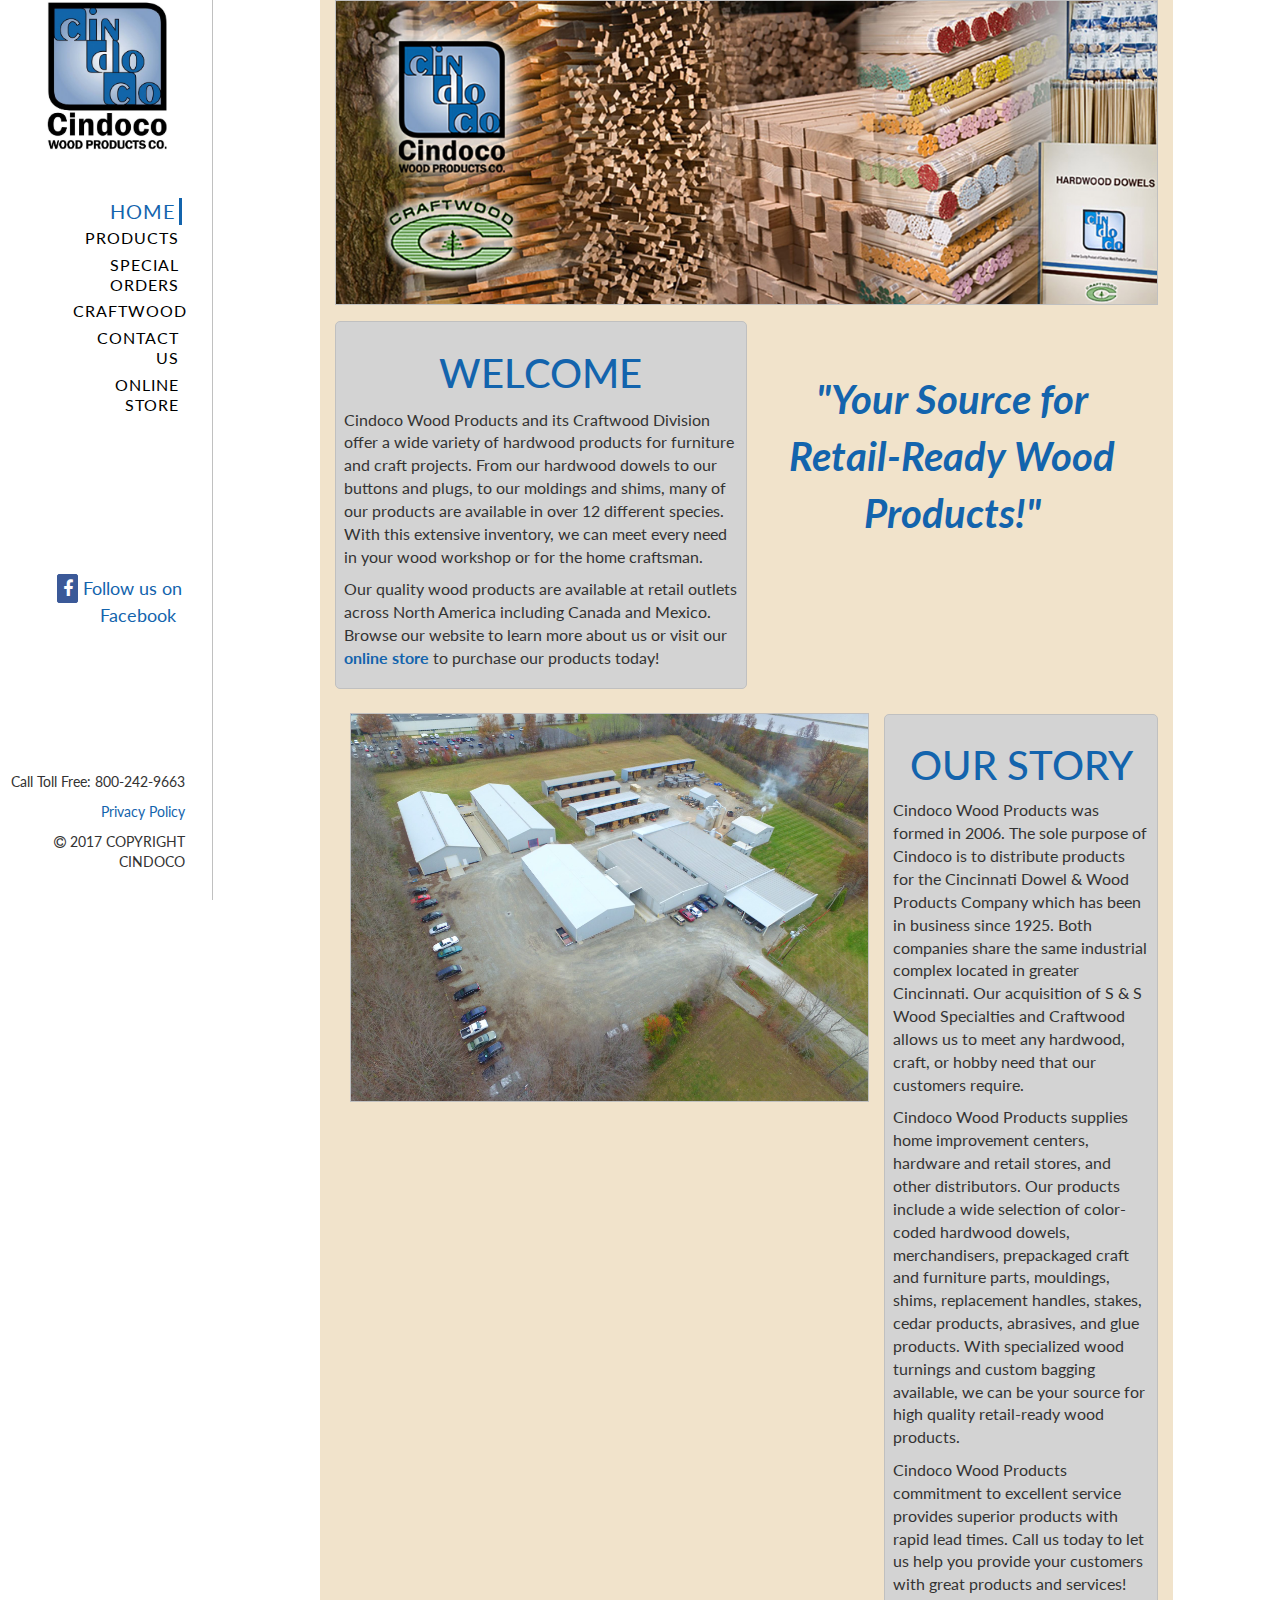
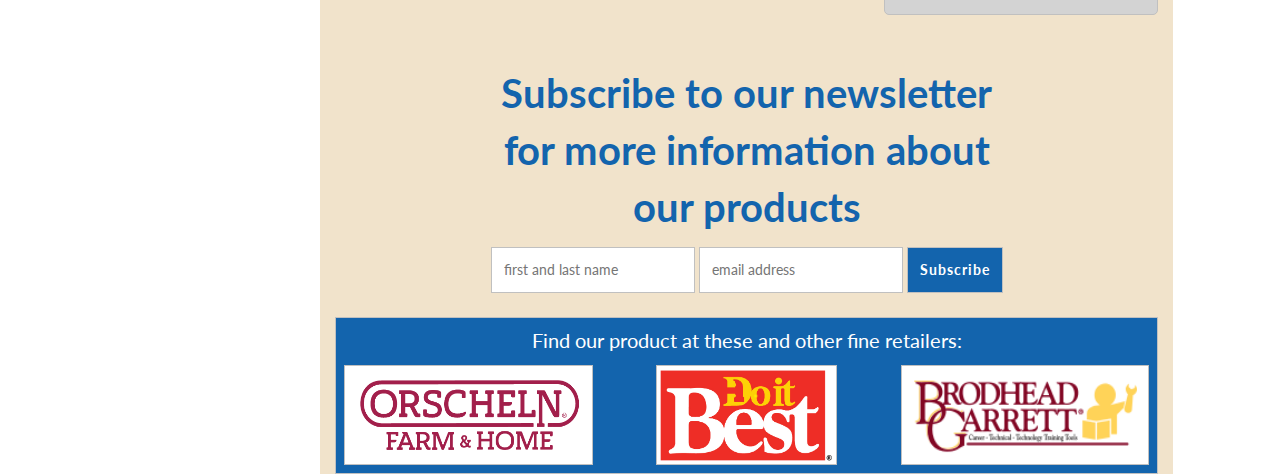
==== index.html @ f41b98ea "responsive design changes" ====
<!DOCTYPE html>
<html lang="en">
<head>
  <title>Cindoco Wood Products Co.</title>
  <meta name="viewport" content="width=device-width, initial-scale=1">
  <meta charset="utf-8">
<link href="https://cdnjs.cloudflare.com/ajax/libs/font-awesome/4.7.0/css/font-awesome.min.css" rel="stylesheet" />
  <link rel="stylesheet" href="https://maxcdn.bootstrapcdn.com/bootstrap/3.3.7/css/bootstrap.min.css" />
  <link rel="stylesheet" type="text/css" href="css/style.css" />
  <link href="https://fonts.googleapis.com/css?family=Lato|Oswald" rel="stylesheet">
  <link rel="icon" type="image/png" href="images/favicon.png">
</head>

<body>
    <!--Side navbar -->
    <div class="container-fluid" id="nav">
        <div class="row">
            <div class="col-md-2 col-sm-12 col-xs-12">
                <div class="col-md-12 col-sm-2 col-xs-12" id="brand">
                       <img src="images/brand.jpg" class="img-responsive" />
                </div>
                <div class="col-md-12 col-sm-6 col-xs-12" id="menu">
                    <ul>
                    <li class="active"><a href="index.html">HOME</a></li>
                    <li><a href="products.html">PRODUCTS</a></li>
                    <li><a href="specialorders.html">SPECIAL ORDERS</a></li>
                    <li><a href="craftwood.html">CRAFTWOOD</a></li>
                    <li><a href="contact.html">CONTACT US</a></li>
                    <li><a href="http://www.store.cincinnatidowel.com" target="_blank">ONLINE STORE</a></li>
                    </ul>
                </div>
                <div class="col-md-12 col-sm-2 col-xs-12" id="socialmedia">
                    <a href="https://www.facebook.com/CindocoWood/" target="_blank" id="facebook"><i class="fa fa-facebook"></i>  Follow us on Facebook</a> 
                </div>
                <div class="wrapper col-md-12 col-sm-2 col-xs-12 text-center" id="footer">
                    <p>Call Toll Free: 800-242-9663</p>
                    <p><a href="#">Privacy Policy</a></p>
                    <p><i class="fa fa-copyright"></i> 2017 COPYRIGHT CINDOCO</p>
                </div>
            </div>
        </div>
    </div>
    
<!--header-->
    <div class="container-fluid" id="header">
        <div class="row">
<!--Row 1-->      
            <div class="col-md-8 col-md-offset-3 col-sm-12" id="content">
                <img src="images/homeherohighres.jpg" class="img-responsive"/>
<!--Row 2-->
                <div class="col-md-6 col-sm-12 greybox">
                    <h2 class="shadowheader">WELCOME</h2>
                    <p> Cindoco Wood Products and its Craftwood Division offer a wide variety 
                    of hardwood products for furniture and craft projects. From our hardwood 
                    dowels to our buttons and plugs, to our moldings and shims, many of our 
                    products are available in over 12 different species. With this extensive 
                    inventory, we can meet every need in your wood workshop or for the home 
                    craftsman.</p>
                    <p>Our quality wood products are available at retail outlets across 
                    North America including Canada and Mexico. Browse our website to learn 
                    more about us or visit our <a href="http://store.cincinnatidowel.com/">online store</a> to purchase our products today!</p>
                </div>
                <div class="col-md-6 col-sm-12 text-center quote">
                        <span><em>"Your Source for Retail-Ready Wood 
                                Products!"</em></span>
                </div>
                <div class="col-md-8 col-sm-12">
                    <img src="images/location.jpg" class="img-responsive imgpad" />
                </div>
<!--Row 3-->
                <div class="col-md-4 col-sm-12 greybox">
                    <h2 class="shadowheader">OUR STORY</h2>
                    <p>Cindoco Wood Products was formed in 2006.  The sole purpose of 
                       Cindoco is to distribute products for the Cincinnati Dowel & Wood 
                       Products Company which has been in business since 1925. Both 
                       companies share the same industrial complex located in greater 
                       Cincinnati.  Our acquisition of S & S Wood Specialties and Craftwood 
                       allows us to meet any hardwood, craft, or hobby need that our 
                       customers require.</p>
                      <p>Cindoco Wood Products supplies home improvement centers, hardware 
                         and retail stores, and other distributors.  Our products include a 
                         wide selection of color-coded hardwood dowels, merchandisers, 
                         prepackaged craft and furniture parts, mouldings, shims, replacement
                         handles, stakes, cedar products, abrasives, and glue products.  
                         With specialized wood turnings and custom bagging available, 
                         we can be your source for high quality retail-ready wood products.</p>
                      <p>Cindoco Wood Products commitment to excellent service provides 
                        superior products with rapid lead times.  Call us today to let 
                        us help you provide your customers with great products and 
                        services!</p>
                </div>
<!--Newsletter-->
                <div class="col-md-8 col-md-offset-2 col-sm-12 text-center">
                    <p class="quote">Subscribe to our newsletter for more information about our products</p>
                    <form action="#">
                        <input type="text" name="name" required placeholder="first and last name">
                        <input type="email" name="email" required placeholder="email address">
                        <input type="submit" value="Subscribe">
                    </form>
                </div>
<!--Footer-->
                <div class="col-md-12 col-sm-12 text-center" id="footernav">
                    <p>Find our product at these and other fine retailers:</p>
                    <div class="row">
                        <div class="col-md-4 col-sm-12">
                            <a href="https://www.orschelnfarmhome.com/">
                            <img src="images/orscheln-logo.png" class="img-responsive" /></a>
                        </div>
                        <div class="col-md-4 col-sm-12">
                            <a href="https://www.doitbest.com/">
                            <img src="images/doitbest-logo.jpg" class="img-responsive" /></a>
                        </div>
                        <div class="col-md-4 col-sm-12">
                            <a href="https://store.schoolspecialty.com/OA_HTML/xxssi_ibeBrandPage.jsp?docName=V700807&minisite=10206">
                            <img src="images/brodhead-logo.jpg" class="img-responsive" /></a>
                        </div>
                    </div>
                </div>
<!--Closing Divs -->                
            </div>
        </div>
    </div>
</body>
</html>
---- css/style.css ----
body {
    background: white;
    font-family: 'Lato', sans-serif;
}

/*Navbar CSS */
#nav .col-md-2 {
    height: 100%;
    position: fixed;
    border-right: 1px solid silver;
    background: white;
}

#nav ul {
    list-style: none;
    text-align: right;
    letter-spacing: 1px;
    font-size: 16px;
}

#nav li {
    padding: 3%;
}
#menu {
    margin-top: 25%;
}
#menu a {
text-decoration: none;
display: block;
line-height: 20px;
color: black;
-webkit-transition: color 0.2s ease-out;
-moz-transition: color 0.2s ease-out;
-o-transition: color 0.2s ease-out;
-ms-transition: color 0.2s ease-out;
transition: color 0.2s ease-out;
}

#menu a:hover {
color: #1364AD;
font-size: 20px;
-webkit-transition: color 0.2s ease-out;
-moz-transition: color 0.2s ease-out;
-o-transition: color 0.2s ease-out;
-ms-transition: color 0.2s ease-out;
transition: color 0.2s ease-out;
}

#menu a:visited {
    text-decoration: none;
}
.active {
    border-right: 3px solid #1364AD;
    
}
.active a {
    color: #1364AD !important;
    font-size: 20px;
}
.wrapper {
    position: absolute;
    bottom: 2%;
    right: 6%;
    text-align: right;
}
.wrapper a {
    color: #1364AD;
}
#socialmedia {
    padding-top: 80%;
    text-align: right;
}

#facebook {
color: #1364AD;
padding: 4%;
font-size: 18px;
}

#facebook i {
    border: 1px solid #3b5998;
    background: #3b5998;
    color: white;
    padding: 3%;
    border-radius: 2px;
}
#socialmedia a:hover, a:visited, a:active {
    text-decoration: none;
}

/*navbar responsive settings*/
@media screen and (max-width: 900px) {
    #nav .col-sm-12 {
        width: 100%;
        height: auto;
        position: relative;
    }
    .active {
        border-right: none;
    }
    #brand {
        padding: 2%;
    }
    #menu {
        margin-top: 0%;
    }
    #nav ul {
        text-align: left;
        float: left;
    }
    #nav li {
        padding: 1%;
        display: inline;
    }
    #nav li a {
        float: left;
        padding: 10px;
    }
    #footer a{
        text-align: right;
    }
    #socialmedia {
        padding-top: 5%;
        text-align: center;
    }
    #content {
        margin-left: 0;
    }
    #footernav a {
        padding: 1%;
    }
    .wrapper {
        position: relative;
        bottom: 0%;
        right: 0%;
        text-align: right;
    }
    #productlist h5 {
        padding-top: 5%;
      }
      .verticalcenter {
        margin-top: 0%;
    }
}

@media screen and (max-width: 400px) {
    #nav ul {
        list-style: none;
        text-align: center;
        letter-spacing: 1px;
        font-size: 16px;
        
    }
    
    #nav li a {
        text-align: center;
        float: none;
        border: 1px solid silver;
        background: #1364AD;
        opacity: .8;
        color: white;
    }
    .active a {
        font-size: 16px;
        color: white !important;
        opacity: 1 !important;
    }
    
    #menu a:hover {
        color: white;
        font-size: 16px;
        opacity: 1;
        -webkit-transition: none;
        -moz-transition: none;
        -o-transition: none;
        -ms-transition: none;
        transition: none;
        }

    #footer {
        text-align: center;
        position: relative;
    }
    #socialmedia {
        text-align: center;
        padding-top: 5%;
        padding-bottom: 5%;
        position: relative;
    }
    #facebook {
        padding: 0%;
    }

    form input {
        margin-top: 1%;
        margin-bottom: 1%;
    }
    #footernav a {
        padding: 1%;
    }
    #productlist h5 {
        padding-top: 0%;
      }
      .verticalcenter {
        margin-top: 0%;
    }
    textarea {
        height: 150px;
        width: 100%;
      }
    #specialorderform {
        text-align: center;
    }

    #merchandisers .shadowheader, #misc .shadowheader {
        font-size: 30px;
    }
}

/*Header */
#header #content {
background: rgba(232, 208, 169, .6);
}

#header h2 {
text-align: center;
}
#header a {
    color: #1364AD;;
    font-weight: bold;
}
.greybox p {
    font-size: 16px;
}
#header img {
    border: 1px solid silver;
}
.greybox {
    background: #D3D3D3;
    border: 1px solid silver;
    margin-top: 2%;
    margin-bottom: 1%;
    border-radius: 5px;
    padding: 1%;
}
.imgpad {
    margin-top: 3%;
    margin-bottom: 3%;
}
.bold {
    font-weight: bold;
}
.quote {
    font-size: 40px;
    color: #1364AD;
    padding-top: 8%;
    font-weight: bold;
}
.shadowheader {
    color: #1364AD;
    font-size: 40px;
    font-family: 'Lato', sans-serif;
    padding-bottom: 1%;
}

#header input {
    padding: 12px;
    border: 1px solid silver;
}
#header button, input[type=submit] {
    padding: 12px;
    border: 1px solid silver;
    background: #1364AD;
    color: white;
    font-weight: bold;
    letter-spacing: 1px;
}
#footernav {
    font-size: 20px;
    margin-top: 3%;
    background: #1364AD;
    border: 1px solid silver;
    color: white;
    padding: 1%;
}
#footernav img {
    background: white;
    height: 100px;
    margin: 0 auto;
}

/* Product page */
/* Tabbed Area */
#tabbedarea {
    background: #D3D3D3;
    border: 1px solid silver;
    padding-top: 2%;
    padding-bottom: 2%;
    margin-top: 2%;
    
  }
  
  #tabbedarea p {
    color: black;
    text-align: center;
    font-size: 20px;
    padding: 2%;
  }
  
  .tab {
    overflow: hidden;
    background-color: #D3D3D3;
  }
  
  .tab button {
    background-color: inherit;
    color: white;
    opacity: .7;
    letter-spacing: 1px;
    
    outline: none;
    cursor: pointer;
    padding: 14px 18px;
    display: block;
    width: 100%;
  }
  
  .tab button:hover {
    color: white;
    opacity: 1;
  }
  
  .tab button.active {
    background-color: #111822;
    color: white;
    opacity: 1;
  }
  
  .tabcontent {
    padding: 1%;
    border: 1px solid silver;
    background-color: white;
  }

  /* IMAGE SIZES ON PRODUCT LIST */

  #merchandisers img {
    margin: 0 auto;
    height: 400px;
    width: auto;
    border: none;
  }

  #dowels img, #spindles img, #misc img {
    margin: 0 auto;
    height: 200px;
    width: auto;
    border: none;
  }

  #packaging img, #joinery img, #buttons img, #toy img, #knobs img {
    margin: 0 auto;
    height: 175px;
    width: auto;
    border: none;
  }
  #glue img:not(#ad) {
    padding-top: 10%;
    height: 250px;
    width: auto;
  }
  #glue img, #mailboxes img {
    border: none;
    margin: 0 auto;
  }
  #thread img, #quilt img {
    margin: 0 auto;
  }
  #ad {
      padding-bottom: 5%;
  }
  #abrasives img, #pegs img, {
    height: 300px;
    width: auto;
    border: none;
    margin: 0 auto;
  }
  #blocks img {
    height: 250px;
    width: auto;
    border: none;
    margin: 0 auto;
  }
  #abrasives .row, #pegs .row, #spindles .row, #thread .row,
  #blocks .row, #quilt .row, #mailboxes .row, #misc .row {
    padding-bottom: 2%;
  }
  /* Product information formatting */
  .productinfo h3 {
      font-weight: bold;
  }
  .productinfo h6 {
    font-size: 20px;
  }
  .productinfo ul li {
      color: #1364AD;
  }
  .productinfo ul li span {
      color: black;
  }
  
  .description {
    text-align: center;
    font-weight: lighter;
    font-size: 16px;
  }
  #productlist h5 {
    text-align: center;
    font-size: 32px;
    padding-top: 35%;
  }
  #mouldingbottom {
      padding-top: 3%;
  }
  .green {
      color: green;
      text-align: center;
  }
  .blue {
      color: #1364AD !important;      
  }
  .verticalcenter {
      margin-top: 10%;
  }
  /* Special Order Forms CSS */
  .specialheader {
    color: #1364AD;
    font-size: 40px;
    font-family: 'Lato', sans-serif;
    padding-bottom: 1%;
    border-bottom: 2px solid #1364AD;
  }
  #specialorderform form p {
    color: #1364AD;
    font-size: 18px;
    padding-top: 6px;
    
  }
  textarea {
    height: 150px;
    width: 75%;
  }
  
/* Craftwood CSS */
  .invisbox {
    margin-top: 2%;
    margin-bottom: 1%;
    border-radius: 5px;
    padding: 1%;
  }
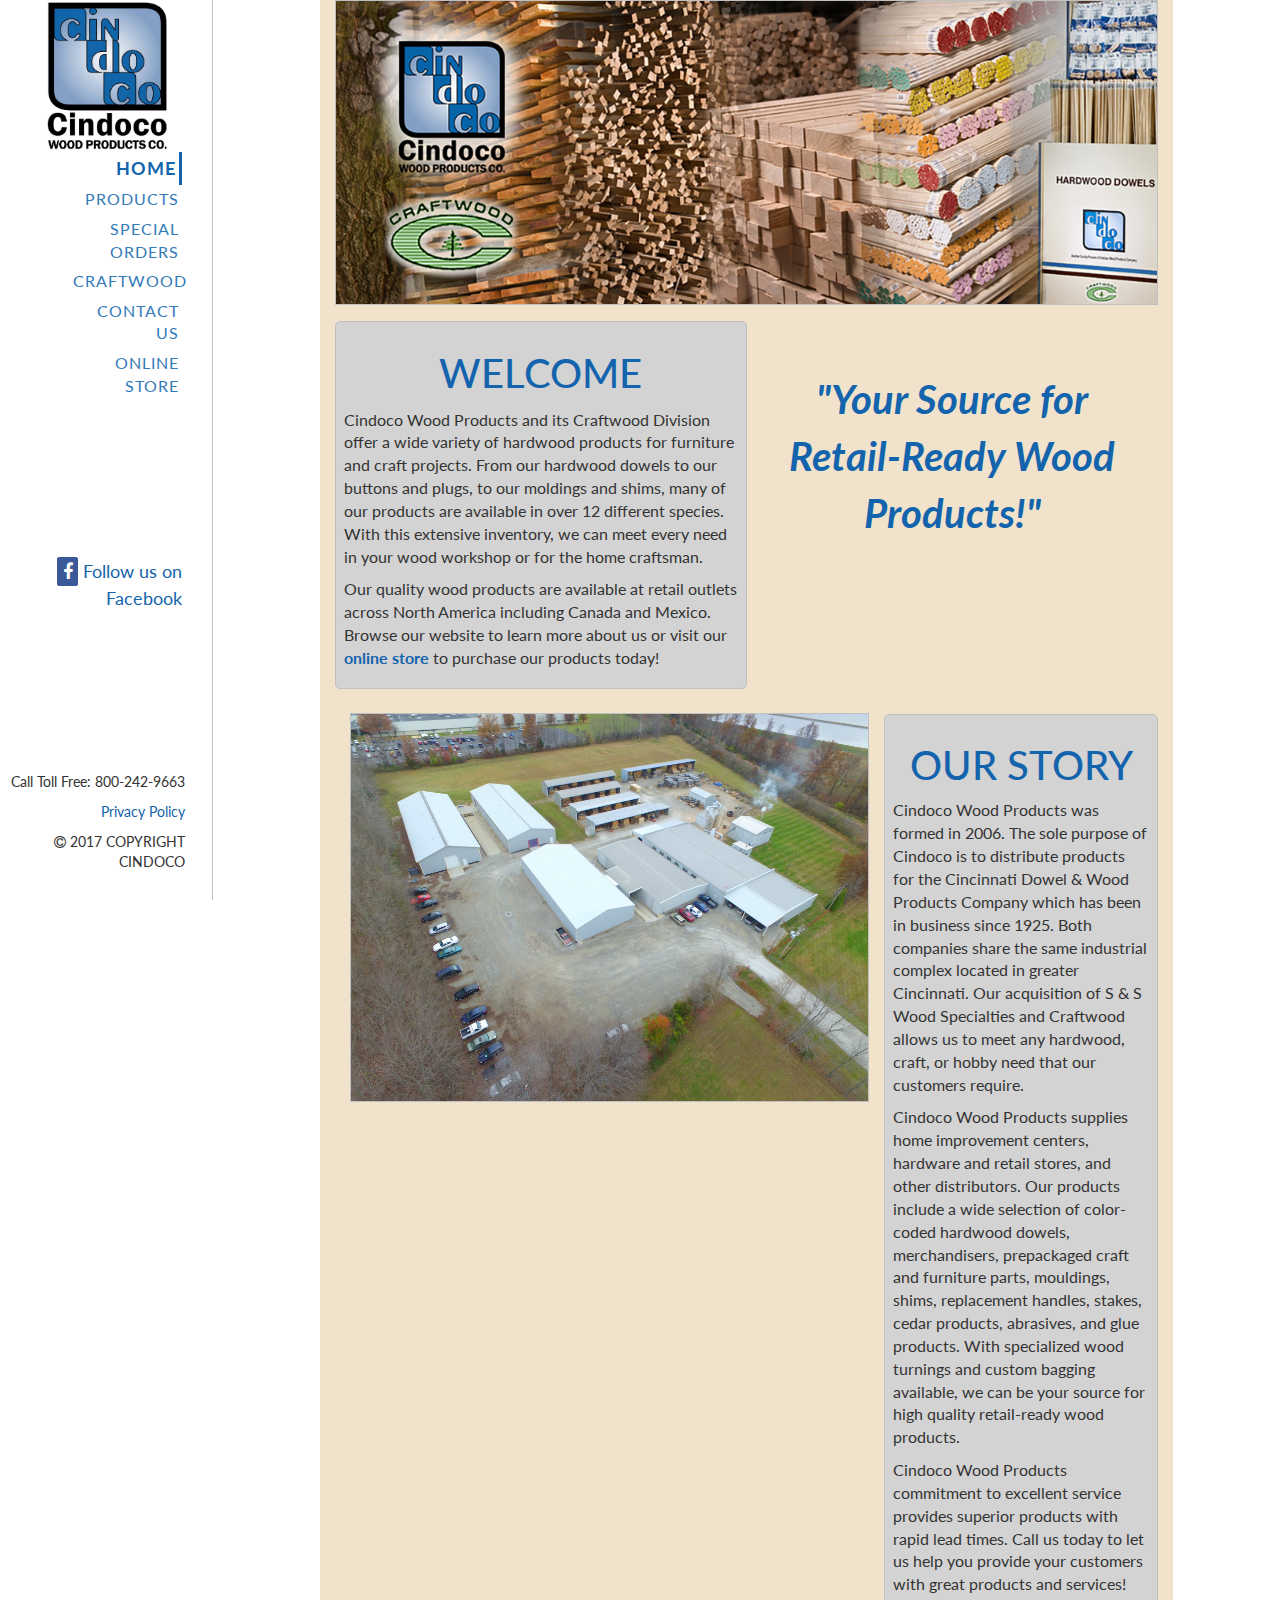
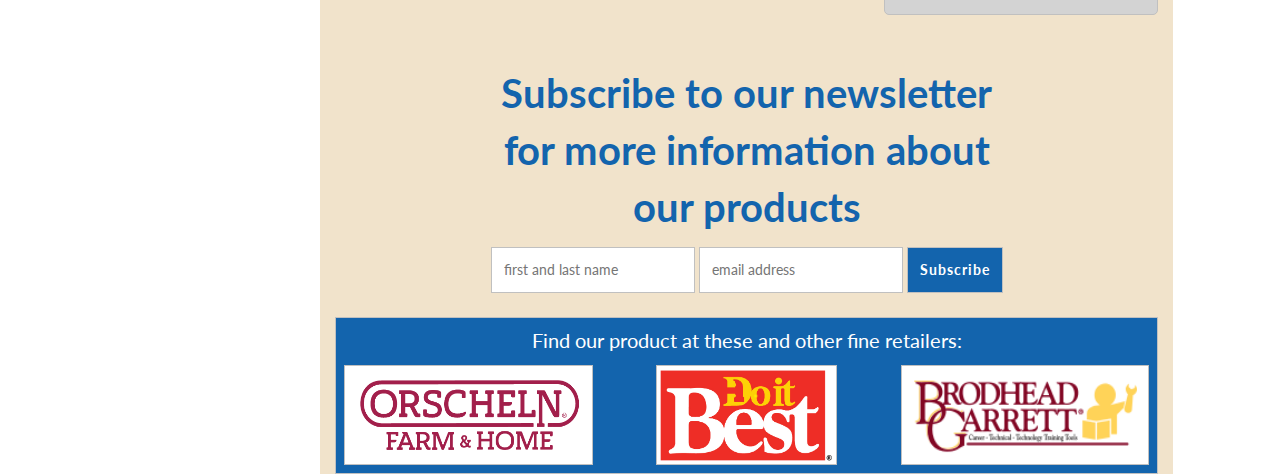
==== commit 40e5a4d2: "Final Responsive Design Changes" ====
--- a/index.html
+++ b/index.html
@@ -102,15 +102,15 @@
                 <div class="col-md-12 col-sm-12 text-center" id="footernav">
                     <p>Find our product at these and other fine retailers:</p>
                     <div class="row">
-                        <div class="col-md-4 col-sm-12">
+                        <div class="col-md-4 col-sm-4">
                             <a href="https://www.orschelnfarmhome.com/">
                             <img src="images/orscheln-logo.png" class="img-responsive" /></a>
                         </div>
-                        <div class="col-md-4 col-sm-12">
+                        <div class="col-md-4 col-sm-4">
                             <a href="https://www.doitbest.com/">
                             <img src="images/doitbest-logo.jpg" class="img-responsive" /></a>
                         </div>
-                        <div class="col-md-4 col-sm-12">
+                        <div class="col-md-4 col-sm-4">
                             <a href="https://store.schoolspecialty.com/OA_HTML/xxssi_ibeBrandPage.jsp?docName=V700807&minisite=10206">
                             <img src="images/brodhead-logo.jpg" class="img-responsive" /></a>
                         </div>
--- a/css/style.css
+++ b/css/style.css
@@ -21,10 +21,13 @@
 #nav li {
     padding: 3%;
 }
-#menu {
+#menu1 {
     margin-top: 25%;
 }
-#menu a {
+#menu2 {
+    margin-top: -3%;
+}
+#menu1 a, #menu2 a {
 text-decoration: none;
 display: block;
 line-height: 20px;
@@ -36,9 +39,9 @@
 transition: color 0.2s ease-out;
 }
 
-#menu a:hover {
+#menu1 a:hover, #menu2 a:hover {
 color: #1364AD;
-font-size: 20px;
+font-size: 18px;
 -webkit-transition: color 0.2s ease-out;
 -moz-transition: color 0.2s ease-out;
 -o-transition: color 0.2s ease-out;
@@ -46,7 +49,7 @@
 transition: color 0.2s ease-out;
 }
 
-#menu a:visited {
+#menu1 a:visited, #menu2 a:visited {
     text-decoration: none;
 }
 .active {
@@ -55,7 +58,8 @@
 }
 .active a {
     color: #1364AD !important;
-    font-size: 20px;
+    font-size: 18px;
+    font-weight: bold;
 }
 .wrapper {
     position: absolute;
@@ -73,7 +77,6 @@
 
 #facebook {
 color: #1364AD;
-padding: 4%;
 font-size: 18px;
 }
 
@@ -88,7 +91,9 @@
     text-decoration: none;
 }
 
+
 /*navbar responsive settings*/
+
 @media screen and (max-width: 900px) {
     #nav .col-sm-12 {
         width: 100%;
@@ -98,30 +103,50 @@
     .active {
         border-right: none;
     }
+    .active a {
+        font-size: 16px;
+        font-weight: bold;
+    }
+    #menu1 a:hover, #menu2 a:hover {
+        color: #1364AD;
+        font-size: 16px;
+        opacity: 1;
+        -webkit-transition: none;
+        -moz-transition: none;
+        -o-transition: none;
+        -ms-transition: none;
+        transition: none;
+        }
     #brand {
         padding: 2%;
     }
-    #menu {
+    #menu1 {
         margin-top: 0%;
     }
+    #menu2 {
+        margin-top: 0%;
+    }
+    #menu1 a, #menu2 a {
+        line-height: normal;
+    }
     #nav ul {
-        text-align: left;
-        float: left;
+        text-align: center;
     }
     #nav li {
         padding: 1%;
         display: inline;
     }
-    #nav li a {
-        float: left;
-        padding: 10px;
-    }
     #footer a{
         text-align: right;
     }
     #socialmedia {
-        padding-top: 5%;
-        text-align: center;
+        padding-top: 0%;
+        padding-bottom: 1%;
+        text-align: center;
+    }
+    #facebook {
+        color: #1364AD;
+        font-size: 18px;
     }
     #content {
         margin-left: 0;
@@ -129,12 +154,17 @@
     #footernav a {
         padding: 1%;
     }
+    
     .wrapper {
         position: relative;
         bottom: 0%;
         right: 0%;
         text-align: right;
     }
+    #productlist {
+        margin-top: 5%;
+    }
+
     #productlist h5 {
         padding-top: 5%;
       }
@@ -149,7 +179,8 @@
         text-align: center;
         letter-spacing: 1px;
         font-size: 16px;
-        
+        padding-left: 0%;
+        width: 100%;
     }
     
     #nav li a {
@@ -165,8 +196,10 @@
         color: white !important;
         opacity: 1 !important;
     }
-    
-    #menu a:hover {
+    #menu1 a, #menu2 a {
+        padding: 4%;
+    }
+    #menu1 a:hover, #menu2 a:hover {
         color: white;
         font-size: 16px;
         opacity: 1;
@@ -183,8 +216,7 @@
     }
     #socialmedia {
         text-align: center;
-        padding-top: 5%;
-        padding-bottom: 5%;
+        padding: 0% 0% 3% 0%;
         position: relative;
     }
     #facebook {
@@ -197,6 +229,13 @@
     }
     #footernav a {
         padding: 1%;
+    }
+    #footernav img {
+        height: auto;
+        width: 80%;
+    }
+    #productlist {
+        margin-top: 5%;
     }
     #productlist h5 {
         padding-top: 0%;
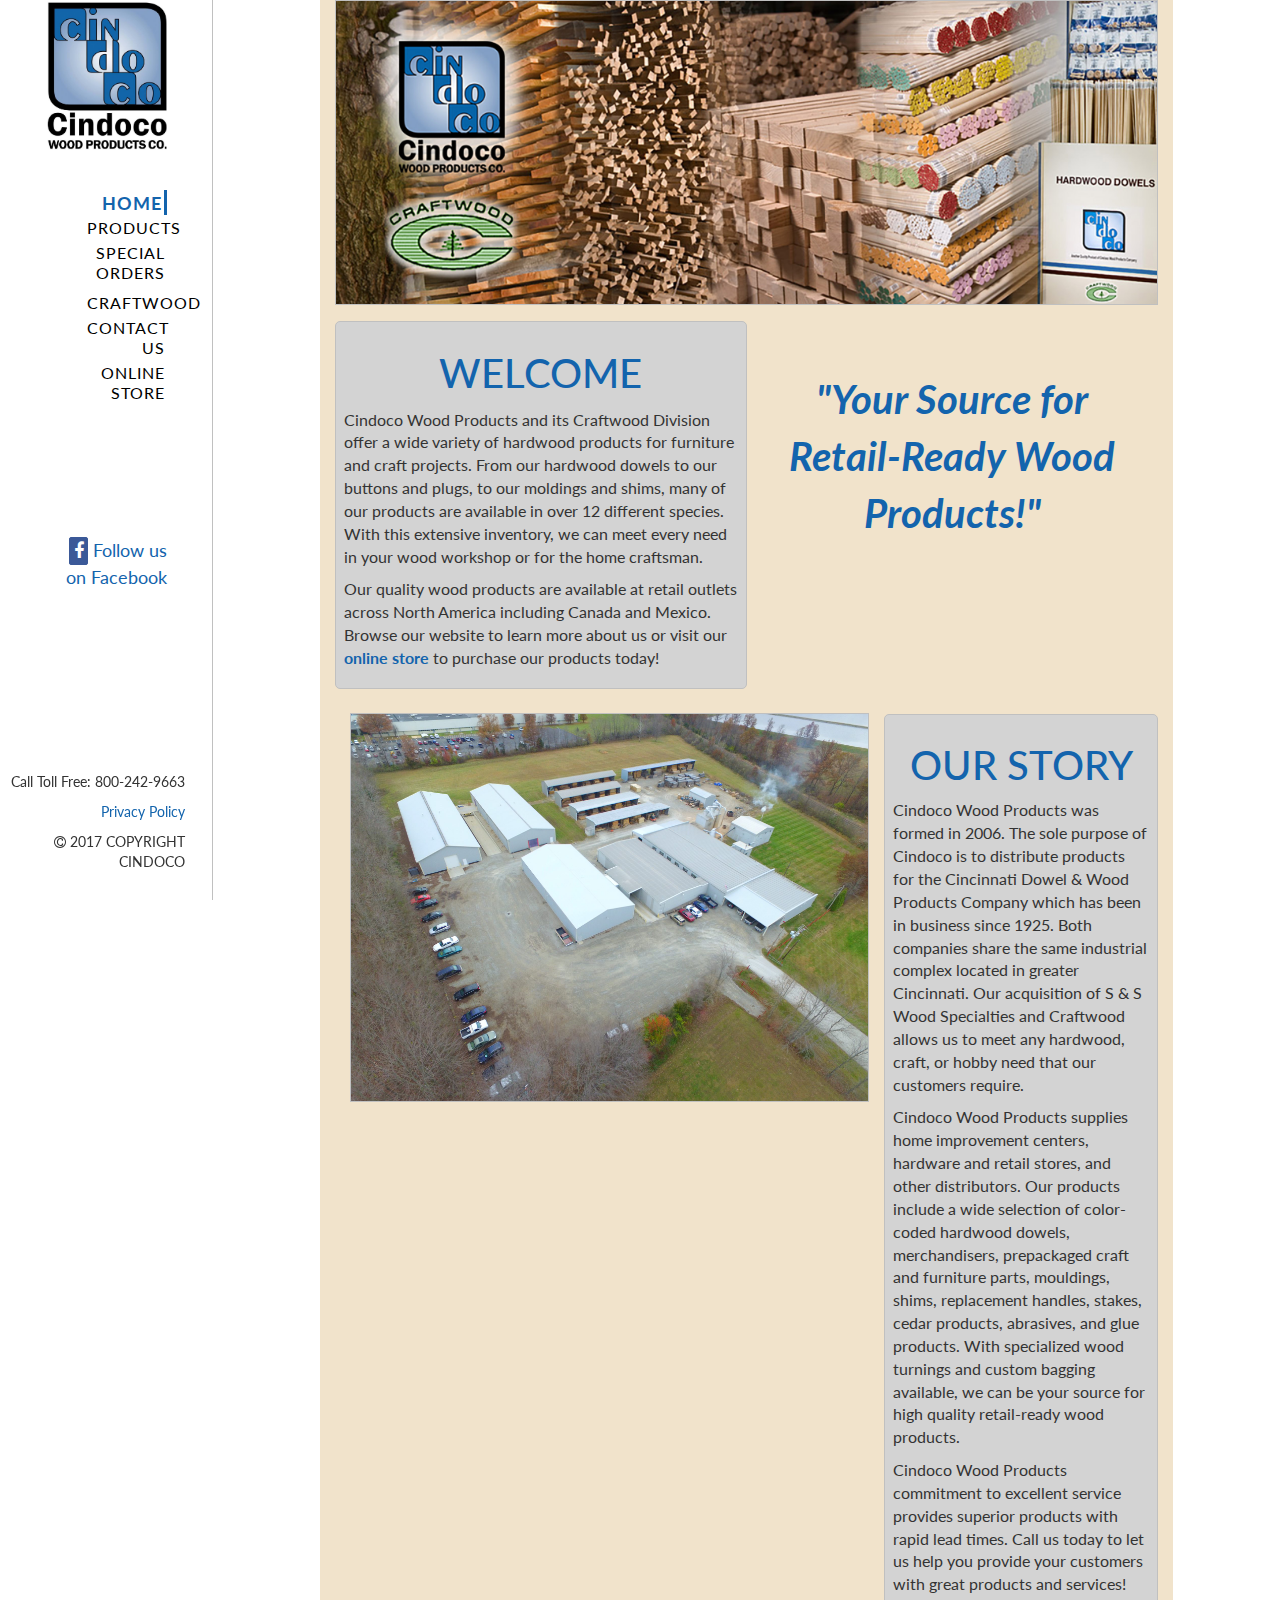
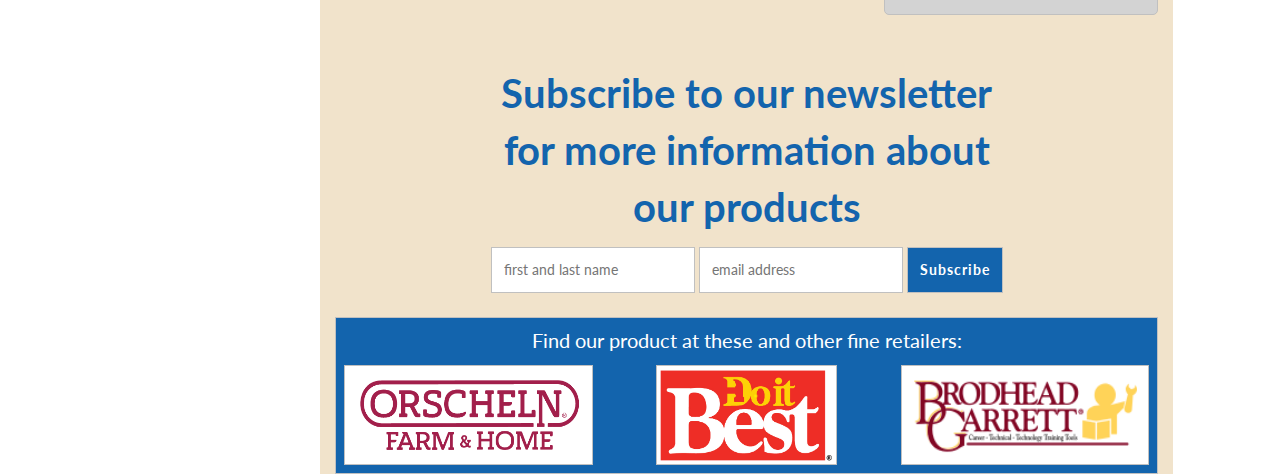
==== commit f33883fb: "Fixed the broken menu mistake" ====
--- a/index.html
+++ b/index.html
@@ -19,19 +19,28 @@
                 <div class="col-md-12 col-sm-2 col-xs-12" id="brand">
                        <img src="images/brand.jpg" class="img-responsive" />
                 </div>
-                <div class="col-md-12 col-sm-6 col-xs-12" id="menu">
-                    <ul>
+    <!--Menu Container-->
+                <div class="col-md-12 col-sm-8 col-xs-12">
+                <div class="col-md-12 col-sm-6 col-xs-12" id="menu1">
+                  <ul>
                     <li class="active"><a href="index.html">HOME</a></li>
                     <li><a href="products.html">PRODUCTS</a></li>
                     <li><a href="specialorders.html">SPECIAL ORDERS</a></li>
+                  </ul>
+                </div>
+                <div class="col-md-12 col-sm-6 col-xs-12" id="menu2">
+                  <ul>
                     <li><a href="craftwood.html">CRAFTWOOD</a></li>
                     <li><a href="contact.html">CONTACT US</a></li>
                     <li><a href="http://www.store.cincinnatidowel.com" target="_blank">ONLINE STORE</a></li>
-                    </ul>
+                  </ul>
                 </div>
-                <div class="col-md-12 col-sm-2 col-xs-12" id="socialmedia">
-                    <a href="https://www.facebook.com/CindocoWood/" target="_blank" id="facebook"><i class="fa fa-facebook"></i>  Follow us on Facebook</a> 
+                <div class="col-md-12 col-sm-12 col-xs-12" id="socialmedia">
+                    <a href="https://www.facebook.com/CindocoWood/" target="_blank" id="facebook"><i class="fa fa-facebook"></i>  Follow us on Facebook</a>
                 </div>
+                </div>
+    <!--End of Menu-->
+                
                 <div class="wrapper col-md-12 col-sm-2 col-xs-12 text-center" id="footer">
                     <p>Call Toll Free: 800-242-9663</p>
                     <p><a href="#">Privacy Policy</a></p>
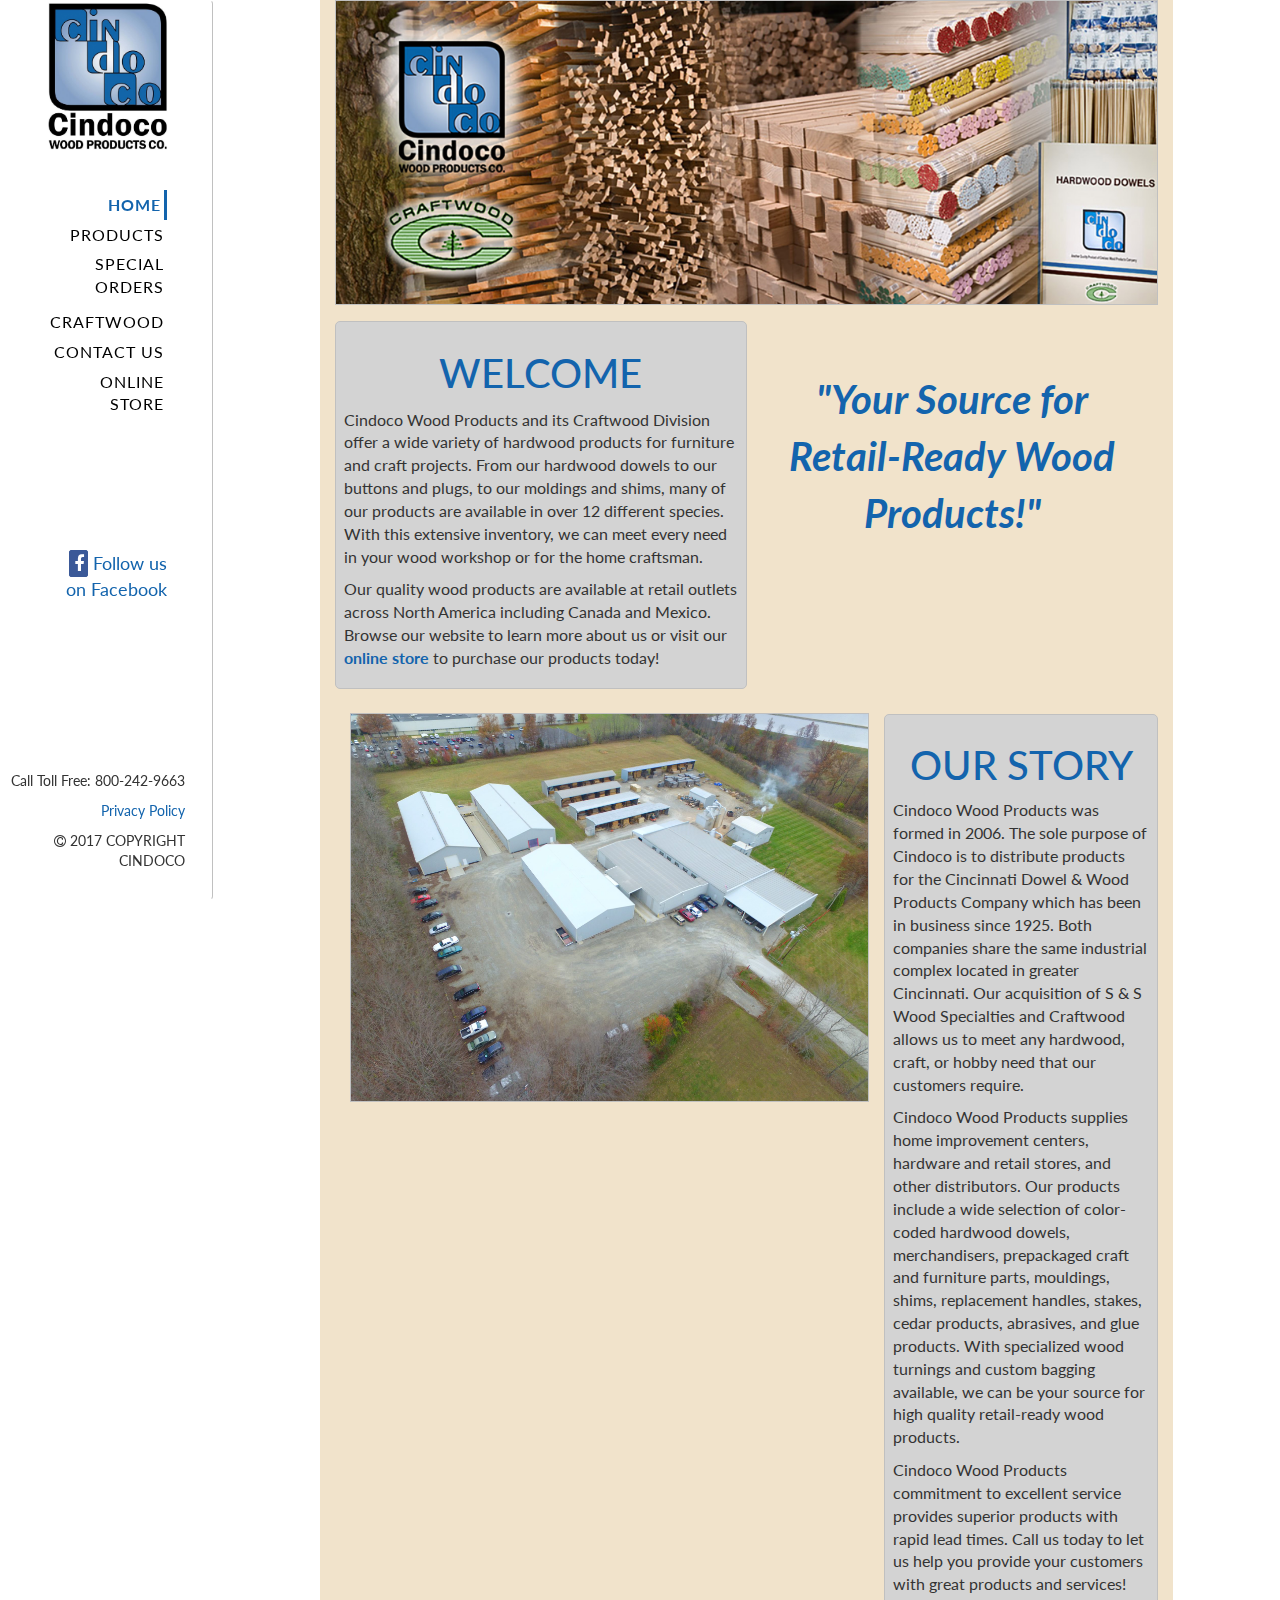
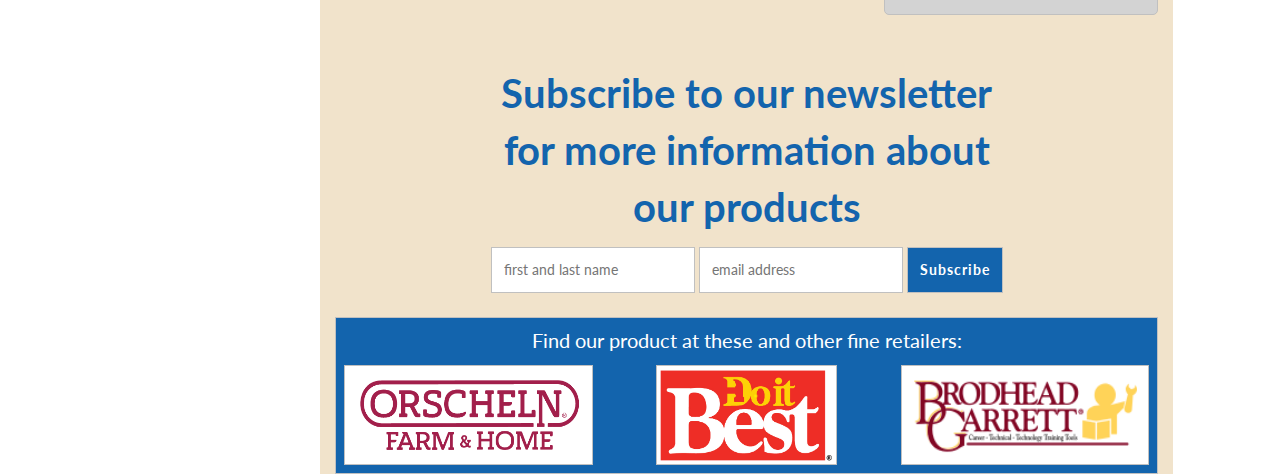
==== commit 3a4f29d7: "Final Responsive Design Changes" ====
--- a/index.html
+++ b/index.html
@@ -15,33 +15,33 @@
     <!--Side navbar -->
     <div class="container-fluid" id="nav">
         <div class="row">
-            <div class="col-md-2 col-sm-12 col-xs-12">
-                <div class="col-md-12 col-sm-2 col-xs-12" id="brand">
+            <div class="col-lg-2 col-sm-12 navbar col-xs-12">
+                <div class="col-lg-12 col-sm-2 col-xs-12" id="brand">
                        <img src="images/brand.jpg" class="img-responsive" />
                 </div>
     <!--Menu Container-->
-                <div class="col-md-12 col-sm-8 col-xs-12">
-                <div class="col-md-12 col-sm-6 col-xs-12" id="menu1">
+                <div class="col-lg-12 col-sm-8 col-xs-12">
+                <div class="col-lg-12 col-sm-6 col-xs-12" id="menu1">
                   <ul>
                     <li class="active"><a href="index.html">HOME</a></li>
                     <li><a href="products.html">PRODUCTS</a></li>
                     <li><a href="specialorders.html">SPECIAL ORDERS</a></li>
                   </ul>
                 </div>
-                <div class="col-md-12 col-sm-6 col-xs-12" id="menu2">
+                <div class="col-lg-12 col-sm-6 col-xs-12" id="menu2">
                   <ul>
                     <li><a href="craftwood.html">CRAFTWOOD</a></li>
                     <li><a href="contact.html">CONTACT US</a></li>
                     <li><a href="http://www.store.cincinnatidowel.com" target="_blank">ONLINE STORE</a></li>
                   </ul>
                 </div>
-                <div class="col-md-12 col-sm-12 col-xs-12" id="socialmedia">
+                <div class="col-lg-12 col-sm-12 col-xs-12" id="socialmedia">
                     <a href="https://www.facebook.com/CindocoWood/" target="_blank" id="facebook"><i class="fa fa-facebook"></i>  Follow us on Facebook</a>
                 </div>
                 </div>
     <!--End of Menu-->
                 
-                <div class="wrapper col-md-12 col-sm-2 col-xs-12 text-center" id="footer">
+                <div class="wrapper col-lg-12 col-sm-2 col-xs-12 text-center" id="footer">
                     <p>Call Toll Free: 800-242-9663</p>
                     <p><a href="#">Privacy Policy</a></p>
                     <p><i class="fa fa-copyright"></i> 2017 COPYRIGHT CINDOCO</p>
@@ -54,12 +54,12 @@
     <div class="container-fluid" id="header">
         <div class="row">
 <!--Row 1-->      
-            <div class="col-md-8 col-md-offset-3 col-sm-12" id="content">
+            <div class="col-lg-8 col-lg-offset-3 col-xs-12" id="content">
                 <img src="images/homeherohighres.jpg" class="img-responsive"/>
 <!--Row 2-->
-                <div class="col-md-6 col-sm-12 greybox">
+                <div class="col-lg-6 col-sm-12 greybox">
                     <h2 class="shadowheader">WELCOME</h2>
-                    <p> Cindoco Wood Products and its Craftwood Division offer a wide variety 
+                    <p>Cindoco Wood Products and its Craftwood Division offer a wide variety 
                     of hardwood products for furniture and craft projects. From our hardwood 
                     dowels to our buttons and plugs, to our moldings and shims, many of our 
                     products are available in over 12 different species. With this extensive 
@@ -69,15 +69,15 @@
                     North America including Canada and Mexico. Browse our website to learn 
                     more about us or visit our <a href="http://store.cincinnatidowel.com/">online store</a> to purchase our products today!</p>
                 </div>
-                <div class="col-md-6 col-sm-12 text-center quote">
+                <div class="col-lg-6 col-sm-12 text-center quote">
                         <span><em>"Your Source for Retail-Ready Wood 
                                 Products!"</em></span>
                 </div>
-                <div class="col-md-8 col-sm-12">
+                <div class="col-lg-8 col-sm-12">
                     <img src="images/location.jpg" class="img-responsive imgpad" />
                 </div>
 <!--Row 3-->
-                <div class="col-md-4 col-sm-12 greybox">
+                <div class="col-lg-4 col-sm-12 greybox">
                     <h2 class="shadowheader">OUR STORY</h2>
                     <p>Cindoco Wood Products was formed in 2006.  The sole purpose of 
                        Cindoco is to distribute products for the Cincinnati Dowel & Wood 
@@ -99,7 +99,7 @@
                         services!</p>
                 </div>
 <!--Newsletter-->
-                <div class="col-md-8 col-md-offset-2 col-sm-12 text-center">
+                <div class="col-lg-8 col-lg-offset-2 col-sm-12 text-center">
                     <p class="quote">Subscribe to our newsletter for more information about our products</p>
                     <form action="#">
                         <input type="text" name="name" required placeholder="first and last name">
@@ -108,18 +108,18 @@
                     </form>
                 </div>
 <!--Footer-->
-                <div class="col-md-12 col-sm-12 text-center" id="footernav">
+                <div class="col-lg-12 col-sm-12 text-center" id="footernav">
                     <p>Find our product at these and other fine retailers:</p>
                     <div class="row">
-                        <div class="col-md-4 col-sm-4">
+                        <div class="col-xs-12 col-sm-4">
                             <a href="https://www.orschelnfarmhome.com/">
                             <img src="images/orscheln-logo.png" class="img-responsive" /></a>
                         </div>
-                        <div class="col-md-4 col-sm-4">
+                        <div class="col-xs-12 col-sm-4">
                             <a href="https://www.doitbest.com/">
                             <img src="images/doitbest-logo.jpg" class="img-responsive" /></a>
                         </div>
-                        <div class="col-md-4 col-sm-4">
+                        <div class="col-xs-12 col-sm-4">
                             <a href="https://store.schoolspecialty.com/OA_HTML/xxssi_ibeBrandPage.jsp?docName=V700807&minisite=10206">
                             <img src="images/brodhead-logo.jpg" class="img-responsive" /></a>
                         </div>
--- a/css/style.css
+++ b/css/style.css
@@ -4,7 +4,7 @@
 }
 
 /*Navbar CSS */
-#nav .col-md-2 {
+#nav .col-lg-2 {
     height: 100%;
     position: fixed;
     border-right: 1px solid silver;
@@ -15,7 +15,8 @@
     list-style: none;
     text-align: right;
     letter-spacing: 1px;
-    font-size: 16px;
+    font-size: 1.75vmin;
+    padding-left: 0;
 }
 
 #nav li {
@@ -30,7 +31,6 @@
 #menu1 a, #menu2 a {
 text-decoration: none;
 display: block;
-line-height: 20px;
 color: black;
 -webkit-transition: color 0.2s ease-out;
 -moz-transition: color 0.2s ease-out;
@@ -41,7 +41,6 @@
 
 #menu1 a:hover, #menu2 a:hover {
 color: #1364AD;
-font-size: 18px;
 -webkit-transition: color 0.2s ease-out;
 -moz-transition: color 0.2s ease-out;
 -o-transition: color 0.2s ease-out;
@@ -58,7 +57,6 @@
 }
 .active a {
     color: #1364AD !important;
-    font-size: 18px;
     font-weight: bold;
 }
 .wrapper {
@@ -92,14 +90,91 @@
 }
 
 
-/*navbar responsive settings*/
-
-@media screen and (max-width: 900px) {
-    #nav .col-sm-12 {
+/*responsive settings*/
+@media screen and (max-width: 1199px) {
+    #nav .navbar {
         width: 100%;
         height: auto;
         position: relative;
     }
+}
+@media screen and (max-width: 991px) and (min-width: 768px) {
+    
+}
+@media screen and (max-width: 767px) {
+    .tabcontent {
+        margin-top: 5%;
+    }
+    #blocks img {
+        padding-top: 2%;
+    }
+    .mouldingpad {
+        margin-top: 1%;
+    }
+}
+@media screen and (max-width: 767px) and (min-width: 576px) {
+    #nav ul {
+        list-style: none;
+        text-align: center;
+        letter-spacing: 1px;
+        font-size: 16px;
+        padding-left: 0%;
+        width: 100%;
+    }
+    
+    #nav li a {
+        text-align: center;
+        float: none;
+        border: 1px solid silver;
+        background: #1364AD;
+        opacity: .8;
+        color: white;
+    }
+    .active a {
+        font-size: 16px;
+        color: white !important;
+        opacity: 1 !important;
+    }
+    #menu1 a, #menu2 a {
+        padding: 3%;
+    }
+    #menu2 {
+        margin-top: -6% !important;
+    }
+    #menu1 a:hover, #menu2 a:hover {
+        color: white !important;
+        opacity: 1;
+        -webkit-transition: none;
+        -moz-transition: none;
+        -o-transition: none;
+        -ms-transition: none;
+        transition: none;
+        }
+    #socialmedia a {
+        position: absolute;
+        left: 0%;
+        margin-top: 3%;
+        text-align: left;
+    }
+    #facebook i {
+        padding: 4% !important;
+    }
+    .quote {
+        padding-top: 1% !important;
+        padding-bottom: 5%;
+    }
+}
+
+@media screen and (max-width: 1199px) and (min-width: 576px) {
+    #facebook i {
+        padding: 2%;
+    }
+    .wrapper {
+        margin-top: 2.5%;
+    }
+    .tabcontent {
+        margin-top: 5%;
+    }
     .active {
         border-right: none;
     }
@@ -109,7 +184,6 @@
     }
     #menu1 a:hover, #menu2 a:hover {
         color: #1364AD;
-        font-size: 16px;
         opacity: 1;
         -webkit-transition: none;
         -moz-transition: none;
@@ -173,7 +247,10 @@
     }
 }
 
-@media screen and (max-width: 400px) {
+@media screen and (max-width: 575px) {
+    .active {
+        border-right: none;
+    }
     #nav ul {
         list-style: none;
         text-align: center;
@@ -197,7 +274,13 @@
         opacity: 1 !important;
     }
     #menu1 a, #menu2 a {
-        padding: 4%;
+        padding: 3%;
+    }
+    #menu1 {
+        margin-top: 0%;
+    }
+    #menu2 {
+        margin-top: 0%;
     }
     #menu1 a:hover, #menu2 a:hover {
         color: white;
@@ -212,6 +295,8 @@
 
     #footer {
         text-align: center;
+        bottom: 0%;
+        right: 0%;
         position: relative;
     }
     #socialmedia {
@@ -222,17 +307,17 @@
     #facebook {
         padding: 0%;
     }
-
+    
     form input {
         margin-top: 1%;
         margin-bottom: 1%;
     }
     #footernav a {
-        padding: 1%;
+        padding: .5%;
     }
     #footernav img {
         height: auto;
-        width: 80%;
+        width: 50%;
     }
     #productlist {
         margin-top: 5%;
@@ -254,6 +339,11 @@
     #merchandisers .shadowheader, #misc .shadowheader {
         font-size: 30px;
     }
+    .quote {
+        padding-top: 3% !important;
+        padding-bottom: 5%;
+        font-size: 30px !important;
+    }
 }
 
 /*Header */
@@ -403,6 +493,9 @@
     width: auto;
     border: none;
   }
+  #mouldings img {
+    margin: 0 auto;
+}
   #glue img:not(#ad) {
     padding-top: 10%;
     height: 250px;
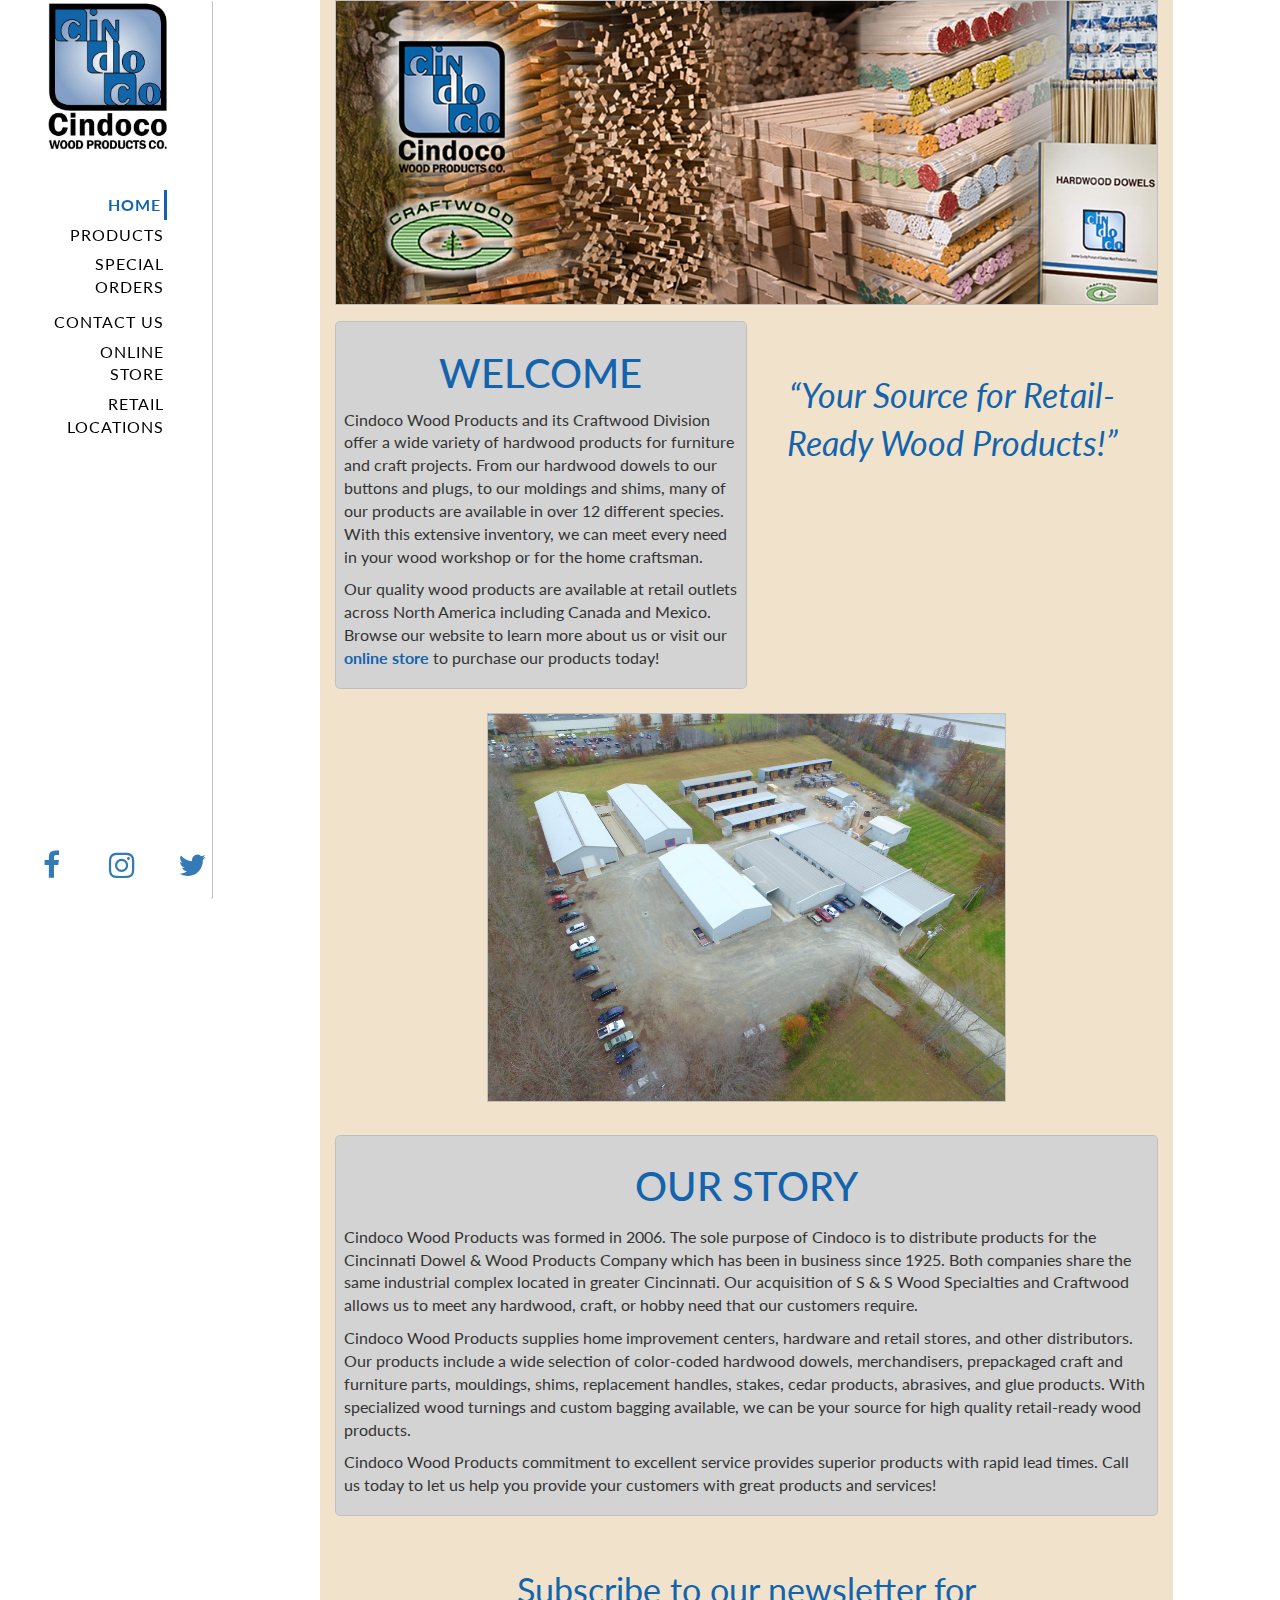
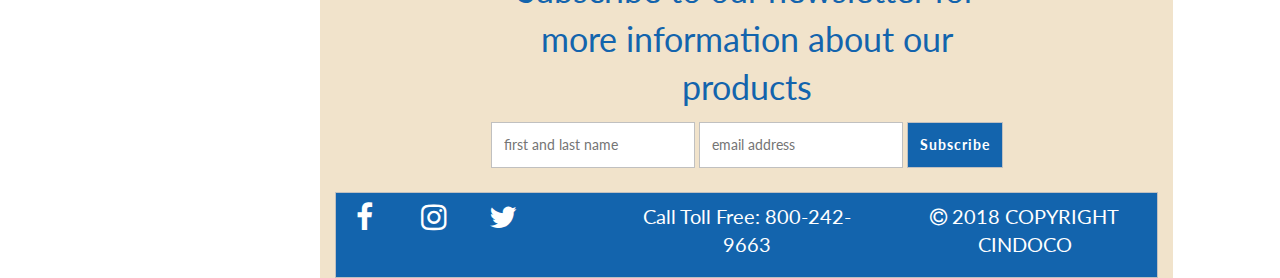
==== commit 45fce80a: "List Changes" ====
--- a/index.html
+++ b/index.html
@@ -20,7 +20,7 @@
                        <img src="images/brand.jpg" class="img-responsive" />
                 </div>
     <!--Menu Container-->
-                <div class="col-lg-12 col-sm-8 col-xs-12">
+            <div class="col-lg-12 col-sm-8 col-xs-12">
                 <div class="col-lg-12 col-sm-6 col-xs-12" id="menu1">
                   <ul>
                     <li class="active"><a href="index.html">HOME</a></li>
@@ -30,21 +30,26 @@
                 </div>
                 <div class="col-lg-12 col-sm-6 col-xs-12" id="menu2">
                   <ul>
-                    <li><a href="craftwood.html">CRAFTWOOD</a></li>
                     <li><a href="contact.html">CONTACT US</a></li>
                     <li><a href="http://www.store.cincinnatidowel.com" target="_blank">ONLINE STORE</a></li>
+                    <li><a href="retaillocations.html">RETAIL LOCATIONS</a></li>
                   </ul>
                 </div>
-                <div class="col-lg-12 col-sm-12 col-xs-12" id="socialmedia">
-                    <a href="https://www.facebook.com/CindocoWood/" target="_blank" id="facebook"><i class="fa fa-facebook"></i>  Follow us on Facebook</a>
-                </div>
-                </div>
+              </div>
     <!--End of Menu-->
                 
                 <div class="wrapper col-lg-12 col-sm-2 col-xs-12 text-center" id="footer">
-                    <p>Call Toll Free: 800-242-9663</p>
-                    <p><a href="#">Privacy Policy</a></p>
-                    <p><i class="fa fa-copyright"></i> 2017 COPYRIGHT CINDOCO</p>
+                    <div class="row">
+                        <div class="col-xs-4 socialmedia">
+                            <a href="https://www.facebook.com/CindocoWood/" target="_blank"><i class="fa fa-facebook"></i></a>
+                        </div>
+                        <div class="col-xs-4 socialmedia">
+                            <a href="https://www.instagram.com/cindocowood/?hl=en" target="_blank"><i class="fa fa-instagram"></i></a>
+                        </div>
+                        <div class="col-xs-4 socialmedia">
+                            <a href="https://twitter.com/cindoco" target="_blank"><i class="fa fa-twitter"></i></a>
+                        </div>
+                    </div>
                 </div>
             </div>
         </div>
@@ -70,14 +75,17 @@
                     more about us or visit our <a href="http://store.cincinnatidowel.com/">online store</a> to purchase our products today!</p>
                 </div>
                 <div class="col-lg-6 col-sm-12 text-center quote">
-                        <span><em>"Your Source for Retail-Ready Wood 
-                                Products!"</em></span>
+                        <span><em>“Your Source for Retail-Ready Wood 
+                                Products!”</em></span>
                 </div>
-                <div class="col-lg-8 col-sm-12">
+                <div class="col-lg-8 col-lg-offset-0 col-sm-10 col-sm-offset-1 location">
                     <img src="images/location.jpg" class="img-responsive imgpad" />
                 </div>
+                <div class="col-lg-8 col-lg-offset-2 col-sm-10 col-sm-offset-1 locationalt">
+                        <img src="images/location.jpg" class="img-responsive imgpad" />
+                </div>
 <!--Row 3-->
-                <div class="col-lg-4 col-sm-12 greybox">
+                <div class="col-lg-4 col-sm-12 greybox ourstory">
                     <h2 class="shadowheader">OUR STORY</h2>
                     <p>Cindoco Wood Products was formed in 2006.  The sole purpose of 
                        Cindoco is to distribute products for the Cincinnati Dowel & Wood 
@@ -98,6 +106,27 @@
                         us help you provide your customers with great products and 
                         services!</p>
                 </div>
+                <div class="col-lg-12 greybox ourstoryalt">
+                        <h2 class="shadowheader">OUR STORY</h2>
+                        <p>Cindoco Wood Products was formed in 2006.  The sole purpose of 
+                           Cindoco is to distribute products for the Cincinnati Dowel & Wood 
+                           Products Company which has been in business since 1925. Both 
+                           companies share the same industrial complex located in greater 
+                           Cincinnati.  Our acquisition of S & S Wood Specialties and Craftwood 
+                           allows us to meet any hardwood, craft, or hobby need that our 
+                           customers require.</p>
+                          <p>Cindoco Wood Products supplies home improvement centers, hardware 
+                             and retail stores, and other distributors.  Our products include a 
+                             wide selection of color-coded hardwood dowels, merchandisers, 
+                             prepackaged craft and furniture parts, mouldings, shims, replacement
+                             handles, stakes, cedar products, abrasives, and glue products.  
+                             With specialized wood turnings and custom bagging available, 
+                             we can be your source for high quality retail-ready wood products.</p>
+                          <p>Cindoco Wood Products commitment to excellent service provides 
+                            superior products with rapid lead times.  Call us today to let 
+                            us help you provide your customers with great products and 
+                            services!</p>
+                    </div>
 <!--Newsletter-->
                 <div class="col-lg-8 col-lg-offset-2 col-sm-12 text-center">
                     <p class="quote">Subscribe to our newsletter for more information about our products</p>
@@ -109,19 +138,21 @@
                 </div>
 <!--Footer-->
                 <div class="col-lg-12 col-sm-12 text-center" id="footernav">
-                    <p>Find our product at these and other fine retailers:</p>
                     <div class="row">
-                        <div class="col-xs-12 col-sm-4">
-                            <a href="https://www.orschelnfarmhome.com/">
-                            <img src="images/orscheln-logo.png" class="img-responsive" /></a>
+                        <div class="col-xs-2 col-xs-offset-3 col-sm-1 col-sm-offset-0 socialmedia2">
+                            <a href="https://www.facebook.com/CindocoWood/" target="_blank"><i class="fa fa-facebook"></i></a>
+                        </div>
+                        <div class="col-xs-2 col-sm-1 socialmedia2">
+                            <a href="https://www.instagram.com/cindocowood/?hl=en" target="_blank"><i class="fa fa-instagram"></i></a>
+                        </div>
+                        <div class="col-xs-2 col-sm-1 socialmedia2">
+                            <a href="https://twitter.com/cindoco" target="_blank"><i class="fa fa-twitter"></i></a>
+                        </div>
+                        <div class="col-xs-12 col-sm-4 col-sm-offset-1">
+                            <p>Call Toll Free: 800-242-9663</p>
                         </div>
                         <div class="col-xs-12 col-sm-4">
-                            <a href="https://www.doitbest.com/">
-                            <img src="images/doitbest-logo.jpg" class="img-responsive" /></a>
-                        </div>
-                        <div class="col-xs-12 col-sm-4">
-                            <a href="https://store.schoolspecialty.com/OA_HTML/xxssi_ibeBrandPage.jsp?docName=V700807&minisite=10206">
-                            <img src="images/brodhead-logo.jpg" class="img-responsive" /></a>
+                            <p><i class="fa fa-copyright"></i> 2018 COPYRIGHT CINDOCO</p>
                         </div>
                     </div>
                 </div>
--- a/css/style.css
+++ b/css/style.css
@@ -1,6 +1,7 @@
 body {
     background: white;
-    font-family: 'Lato', sans-serif;
+    font-family: 'Lato',sans-serif;
+    
 }
 
 /*Navbar CSS */
@@ -62,33 +63,29 @@
 .wrapper {
     position: absolute;
     bottom: 2%;
-    right: 6%;
-    text-align: right;
-}
-.wrapper a {
-    color: #1364AD;
-}
-#socialmedia {
-    padding-top: 80%;
-    text-align: right;
-}
-
-#facebook {
-color: #1364AD;
-font-size: 18px;
-}
-
-#facebook i {
-    border: 1px solid #3b5998;
-    background: #3b5998;
+    text-align: center;
+    
+}
+.socialmedia i {
+    font-size: 30px;
+    transition: color .3s linear;
+    -webkit-transition: color .3s linear;
+}
+.socialmedia i:hover {
+    transition: color .3s linear;
+    -webkit-transition: color .3s linear;
+}
+.socialmedia2 i {
     color: white;
-    padding: 3%;
-    border-radius: 2px;
-}
-#socialmedia a:hover, a:visited, a:active {
-    text-decoration: none;
-}
-
+    font-size: 30px;
+    transition: color .3s linear;
+    -webkit-transition: color .3s linear;
+}
+.socialmedia2 i:hover {
+    color: rgba(255, 255, 255, .8);
+    transition: color .3s linear;
+    -webkit-transition: color .3s linear;
+}
 
 /*responsive settings*/
 @media screen and (max-width: 1199px) {
@@ -98,10 +95,11 @@
         position: relative;
     }
 }
-@media screen and (max-width: 991px) and (min-width: 768px) {
-    
-}
+
 @media screen and (max-width: 767px) {
+    .socialmedia2 {
+        padding: 2%;
+    }
     .tabcontent {
         margin-top: 5%;
     }
@@ -110,6 +108,12 @@
     }
     .mouldingpad {
         margin-top: 1%;
+    }
+}
+@media screen and (max-width: 767px) and (min-width: 450px) {
+    #brand img {
+        height: 350px;
+        margin: 0 auto;
     }
 }
 @media screen and (max-width: 767px) and (min-width: 576px) {
@@ -130,6 +134,7 @@
         opacity: .8;
         color: white;
     }
+    
     .active a {
         font-size: 16px;
         color: white !important;
@@ -164,7 +169,31 @@
         padding-bottom: 5%;
     }
 }
-
+@media screen and (max-width: 1700px) and (min-width: 1200px) {
+    .ourstory {
+        display: none;
+    }
+    .ourstoryalt {
+        display: block !important;
+    }
+    .location {
+        display: none;
+    }
+    .locationalt {
+        display: block !important;
+    }
+    #allproducts img {
+        height: 150px !important;
+        width: auto !important;
+    }
+}
+@media screen and (max-width: 1199px) and (min-width: 768px) {
+    .wrapper {
+        position: absolute !important;
+        bottom: 20% !important;
+        right: 2% !important;
+    }
+}
 @media screen and (max-width: 1199px) and (min-width: 576px) {
     #facebook i {
         padding: 2%;
@@ -233,7 +262,7 @@
         position: relative;
         bottom: 0%;
         right: 0%;
-        text-align: right;
+        text-align: center;
     }
     #productlist {
         margin-top: 5%;
@@ -361,6 +390,12 @@
 .greybox p {
     font-size: 16px;
 }
+.ourstoryalt {
+    display: none;
+}
+.locationalt {
+    display: none;
+}
 #header img {
     border: 1px solid silver;
 }
@@ -380,10 +415,10 @@
     font-weight: bold;
 }
 .quote {
-    font-size: 40px;
+    font-size: 34px;
     color: #1364AD;
     padding-top: 8%;
-    font-weight: bold;
+    
 }
 .shadowheader {
     color: #1364AD;
@@ -396,6 +431,7 @@
     padding: 12px;
     border: 1px solid silver;
 }
+
 #header button, input[type=submit] {
     padding: 12px;
     border: 1px solid silver;
@@ -446,7 +482,6 @@
     color: white;
     opacity: .7;
     letter-spacing: 1px;
-    
     outline: none;
     cursor: pointer;
     padding: 14px 18px;
@@ -472,15 +507,29 @@
   }
 
   /* IMAGE SIZES ON PRODUCT LIST */
-
+#allproducts .row {
+    margin-top: 3%;
+}
+#allproducts img {
+    margin: 0 auto;
+    height: 200px;
+    width: auto;
+    border: none;
+}
+#allproducts button {
+    background: none;
+    color: black;
+    font-size: 20px;
+    border: none;
+}
   #merchandisers img {
     margin: 0 auto;
-    height: 400px;
+    height: 300px;
     width: auto;
     border: none;
   }
 
-  #dowels img, #spindles img, #misc img {
+  #dowels img, #spindles img, #misc img, #pegs img {
     margin: 0 auto;
     height: 200px;
     width: auto;
@@ -511,7 +560,7 @@
   #ad {
       padding-bottom: 5%;
   }
-  #abrasives img, #pegs img, {
+  #abrasives img {
     height: 300px;
     width: auto;
     border: none;
@@ -582,7 +631,15 @@
     height: 150px;
     width: 75%;
   }
-  
+  .retailers img {
+      background-color: white;
+      height: 100px;
+      width: auto;
+      margin: 0 auto;
+  }
+  .retailers .row {
+      margin-top: 5%;
+  }
 /* Craftwood CSS */
   .invisbox {
     margin-top: 2%;
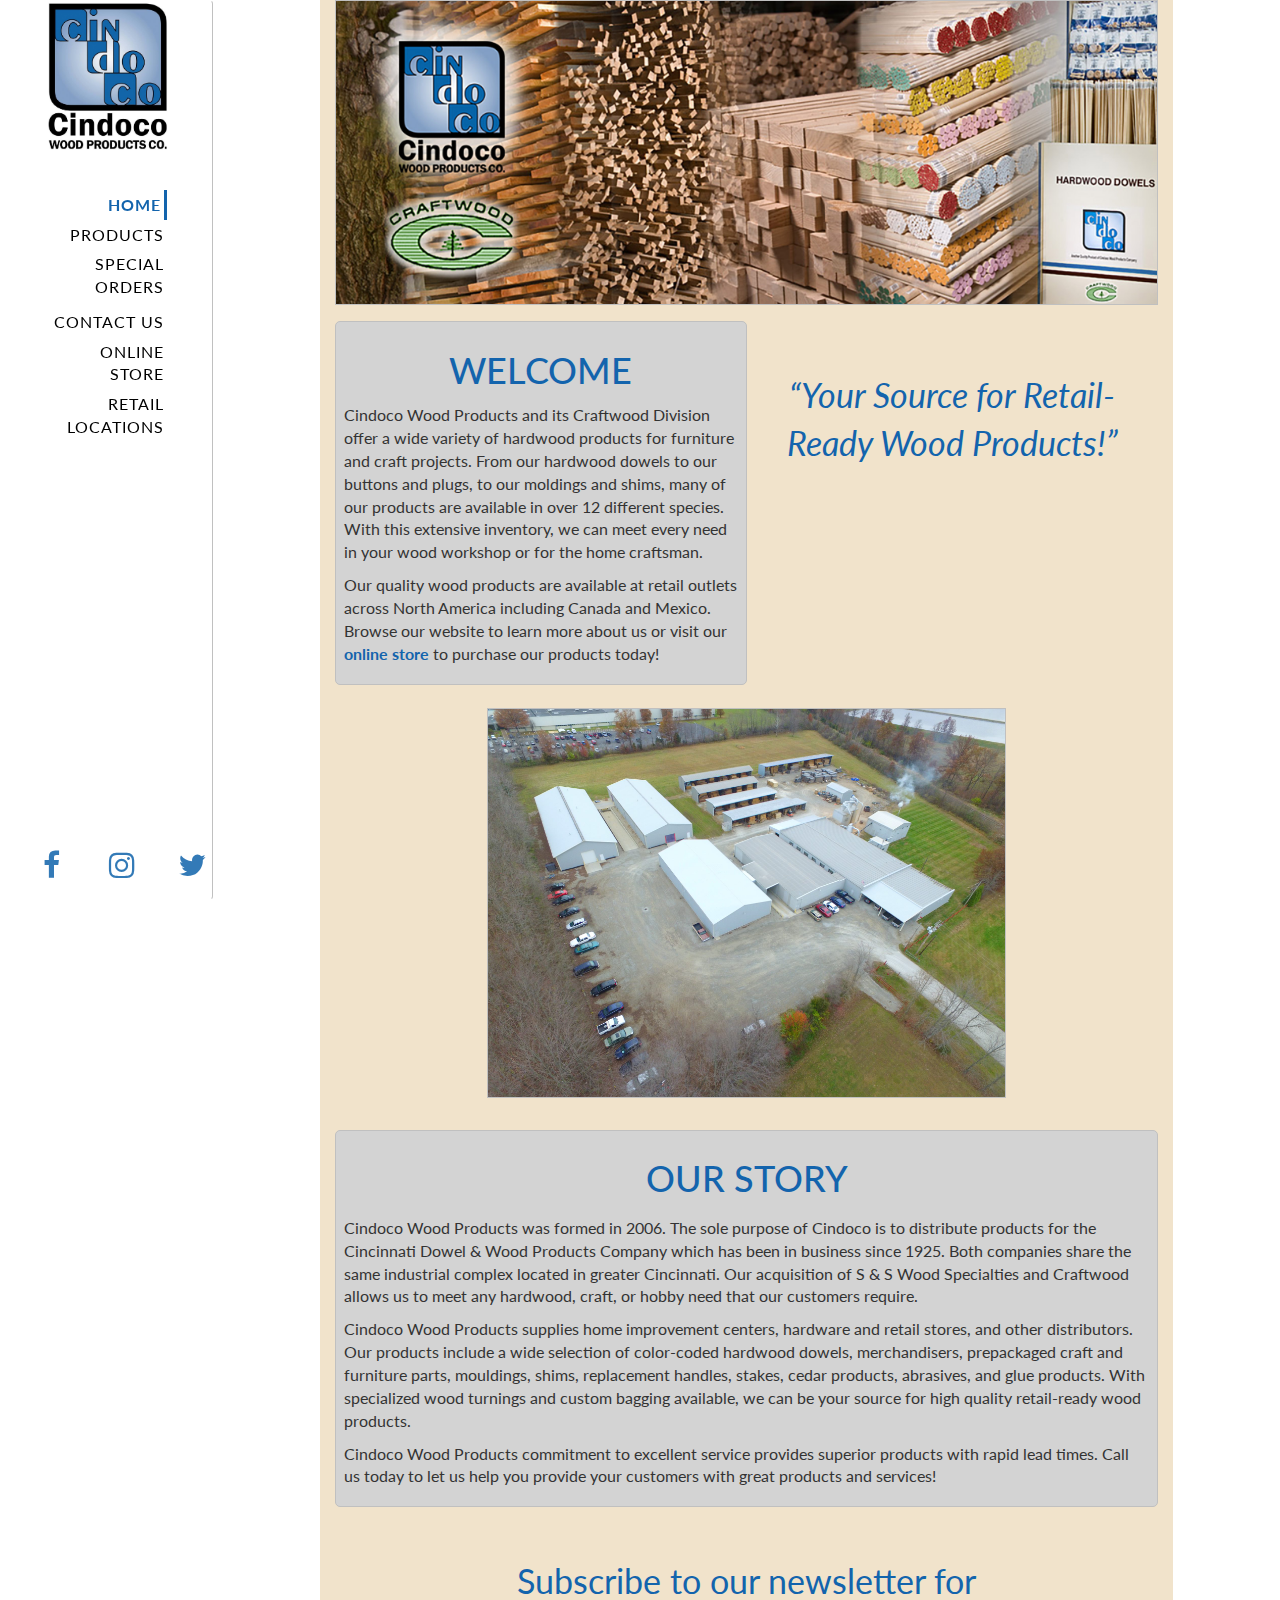
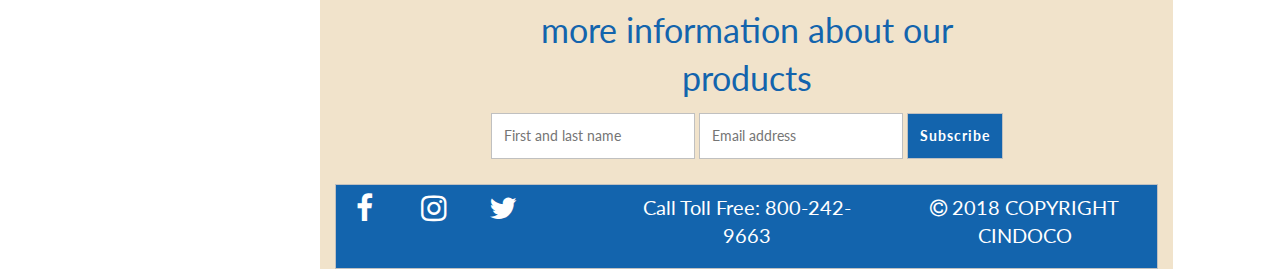
==== commit b8b91d8f: "final php subscribe" ====
--- a/index.html
+++ b/index.html
@@ -130,9 +130,9 @@
 <!--Newsletter-->
                 <div class="col-lg-8 col-lg-offset-2 col-sm-12 text-center">
                     <p class="quote">Subscribe to our newsletter for more information about our products</p>
-                    <form action="#">
-                        <input type="text" name="name" required placeholder="first and last name">
-                        <input type="email" name="email" required placeholder="email address">
+                    <form name="subscribeform" method="post" action="subscribe.php">
+                        <input type="text" name="name" required placeholder="First and last name">
+                        <input type="email" name="email" required placeholder="Email address">
                         <input type="submit" value="Subscribe">
                     </form>
                 </div>
--- a/css/style.css
+++ b/css/style.css
@@ -422,7 +422,7 @@
 }
 .shadowheader {
     color: #1364AD;
-    font-size: 40px;
+    font-size: 36px;
     font-family: 'Lato', sans-serif;
     padding-bottom: 1%;
 }
@@ -621,11 +621,11 @@
     padding-bottom: 1%;
     border-bottom: 2px solid #1364AD;
   }
-  #specialorderform form p {
+  #specialorderform label {
     color: #1364AD;
     font-size: 18px;
     padding-top: 6px;
-    
+    font-weight: normal;
   }
   textarea {
     height: 150px;
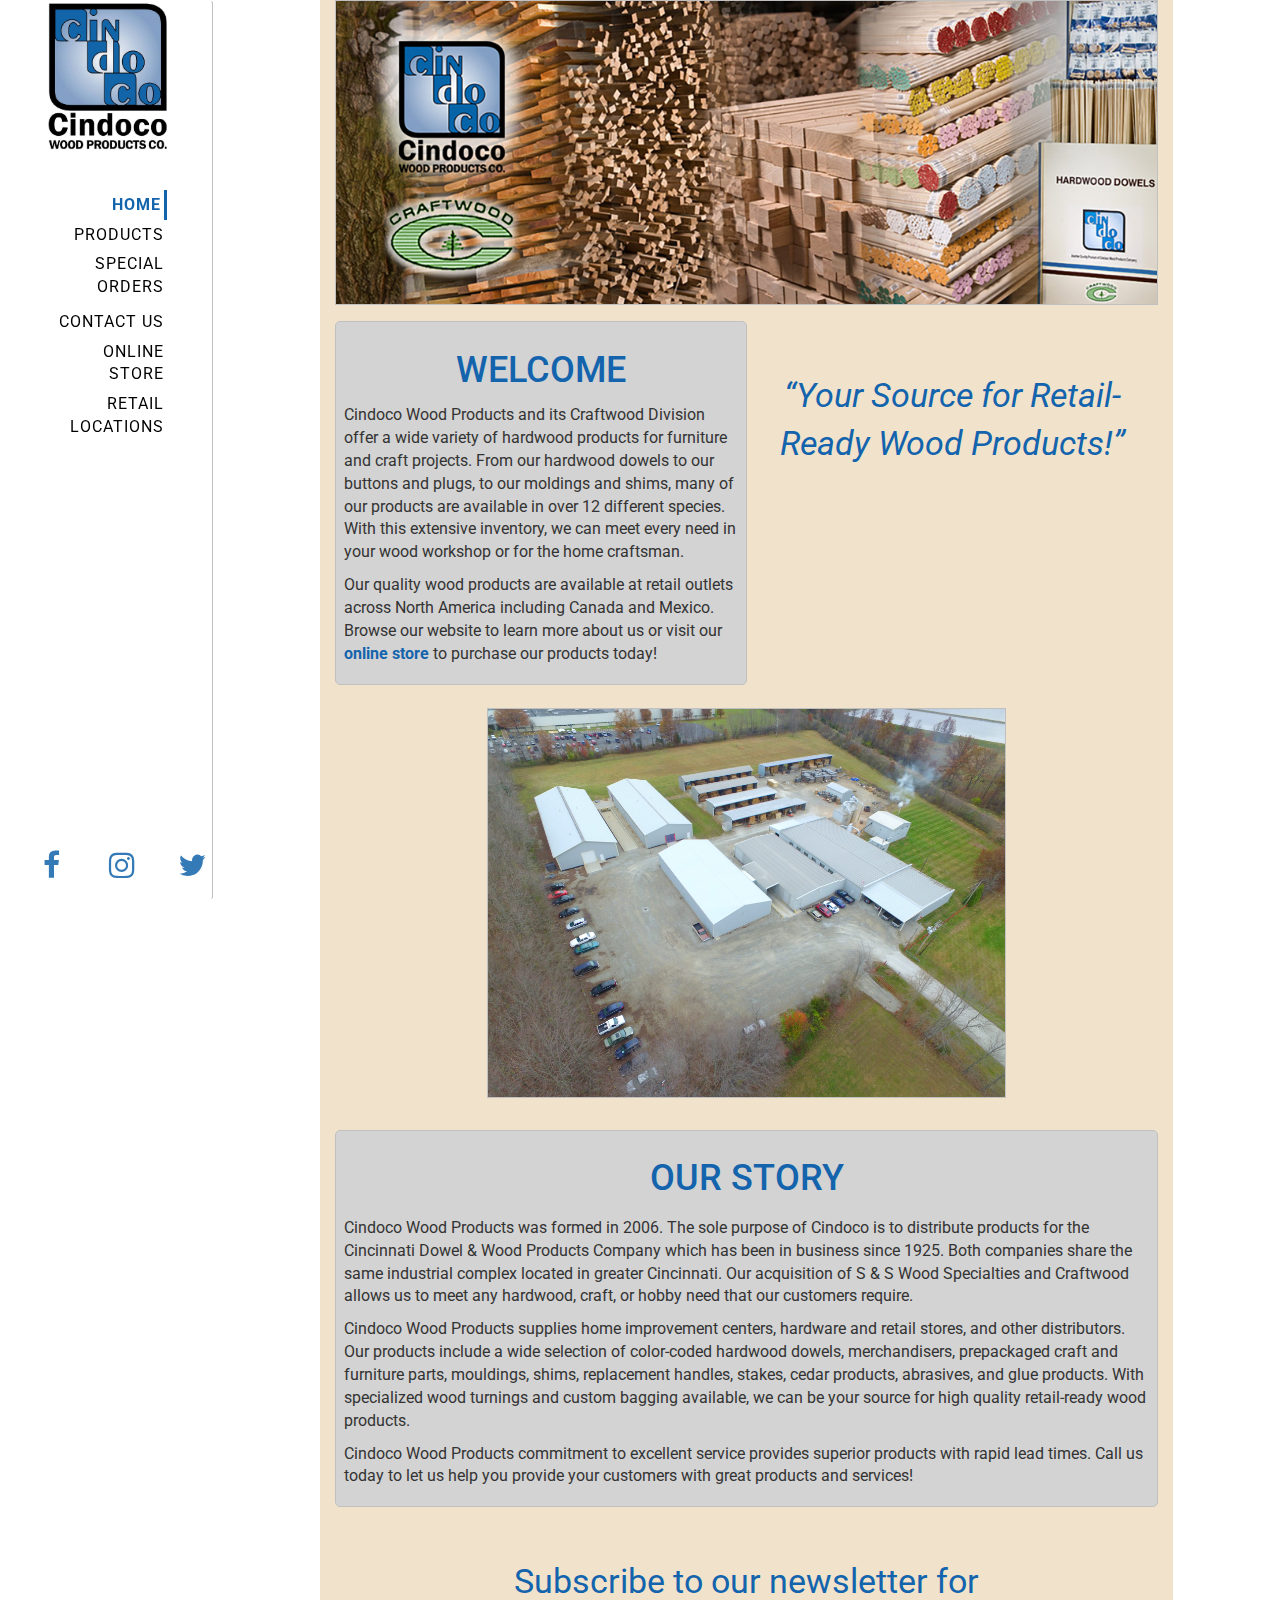
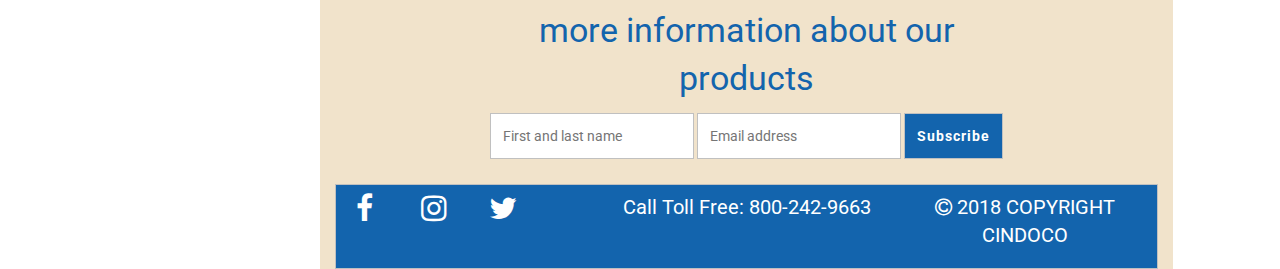
==== commit eb89428b: "Applied Roboto Font" ====
--- a/index.html
+++ b/index.html
@@ -8,6 +8,7 @@
   <link rel="stylesheet" href="https://maxcdn.bootstrapcdn.com/bootstrap/3.3.7/css/bootstrap.min.css" />
   <link rel="stylesheet" type="text/css" href="css/style.css" />
   <link href="https://fonts.googleapis.com/css?family=Lato|Oswald" rel="stylesheet">
+  <link href="https://fonts.googleapis.com/css?family=Roboto:500" rel="stylesheet">
   <link rel="icon" type="image/png" href="images/favicon.png">
 </head>
 
--- a/css/style.css
+++ b/css/style.css
@@ -1,6 +1,7 @@
 body {
     background: white;
-    font-family: 'Lato',sans-serif;
+    /*font-family: 'Lato',sans-serif; */
+    font-family: 'Roboto', sans-serif;
     
 }
 
@@ -423,7 +424,7 @@
 .shadowheader {
     color: #1364AD;
     font-size: 36px;
-    font-family: 'Lato', sans-serif;
+    font-family: 'Roboto', sans-serif;
     padding-bottom: 1%;
 }
 
@@ -617,7 +618,7 @@
   .specialheader {
     color: #1364AD;
     font-size: 40px;
-    font-family: 'Lato', sans-serif;
+    font-family: 'Roboto', sans-serif;
     padding-bottom: 1%;
     border-bottom: 2px solid #1364AD;
   }
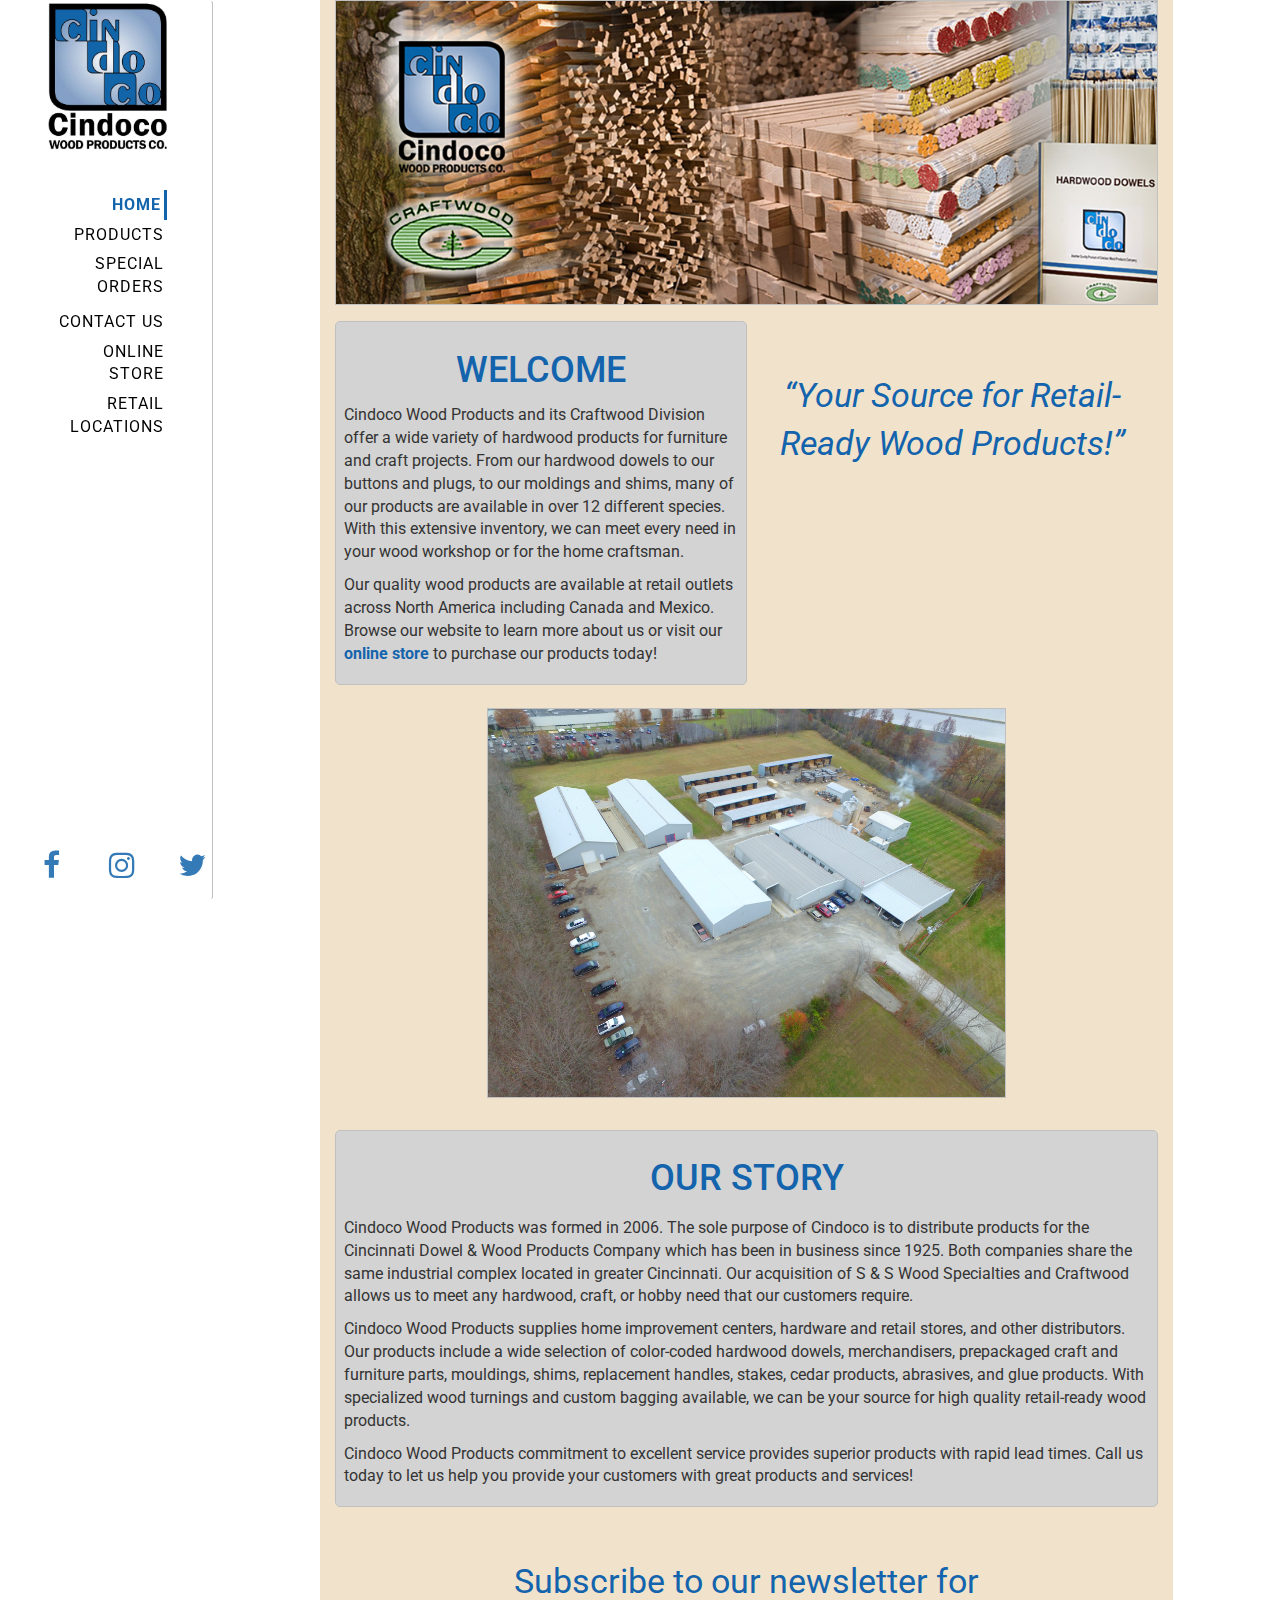
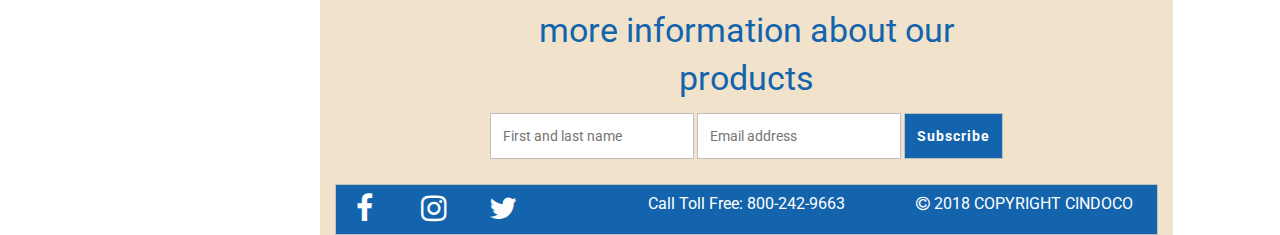
==== commit 004a582b: "link fixes for .htaccess" ====
--- a/index.html
+++ b/index.html
@@ -24,16 +24,16 @@
             <div class="col-lg-12 col-sm-8 col-xs-12">
                 <div class="col-lg-12 col-sm-6 col-xs-12" id="menu1">
                   <ul>
-                    <li class="active"><a href="index.html">HOME</a></li>
-                    <li><a href="products.html">PRODUCTS</a></li>
-                    <li><a href="specialorders.html">SPECIAL ORDERS</a></li>
+                    <li class="active"><a href="/">HOME</a></li>
+                    <li><a href="/products">PRODUCTS</a></li>
+                    <li><a href="/specialorders">SPECIAL ORDERS</a></li>
                   </ul>
                 </div>
                 <div class="col-lg-12 col-sm-6 col-xs-12" id="menu2">
                   <ul>
-                    <li><a href="contact.html">CONTACT US</a></li>
+                    <li><a href="/contact">CONTACT US</a></li>
                     <li><a href="http://www.store.cincinnatidowel.com" target="_blank">ONLINE STORE</a></li>
-                    <li><a href="retaillocations.html">RETAIL LOCATIONS</a></li>
+                    <li><a href="/retaillocations">RETAIL LOCATIONS</a></li>
                   </ul>
                 </div>
               </div>
--- a/css/style.css
+++ b/css/style.css
@@ -109,6 +109,12 @@
     }
     .mouldingpad {
         margin-top: 1%;
+    }
+    .largetableinfo {
+        display: none;
+    }
+    .smalltableinfo {
+        display: block !important;
     }
 }
 @media screen and (max-width: 767px) and (min-width: 450px) {
@@ -375,6 +381,15 @@
         font-size: 30px !important;
     }
 }
+@media screen and (max-width: 450px) {
+    #handles table, th, td {
+    font-size: 10px;
+  }
+    #handles td:nth-child(5) {
+    word-break: break-all;
+    word-wrap: break-word;
+    }
+}
 
 /*Header */
 #header #content {
@@ -385,7 +400,7 @@
 text-align: center;
 }
 #header a {
-    color: #1364AD;;
+    color: #1364AD;
     font-weight: bold;
 }
 .greybox p {
@@ -415,6 +430,13 @@
 .bold {
     font-weight: bold;
 }
+.underline {
+    text-decoration: underline;
+}
+.italicize {
+    font-style: italic;
+    font-size: 14px;
+}
 .quote {
     font-size: 34px;
     color: #1364AD;
@@ -442,7 +464,7 @@
     letter-spacing: 1px;
 }
 #footernav {
-    font-size: 20px;
+    font-size: 16px;
     margin-top: 3%;
     background: #1364AD;
     border: 1px solid silver;
@@ -488,6 +510,7 @@
     padding: 14px 18px;
     display: block;
     width: 100%;
+    font-size: 12px;
   }
   
   .tab button:hover {
@@ -520,7 +543,7 @@
 #allproducts button {
     background: none;
     color: black;
-    font-size: 20px;
+    font-size: 16px;
     border: none;
 }
   #merchandisers img {
@@ -530,14 +553,12 @@
     border: none;
   }
 
-  #dowels img, #spindles img, #misc img, #pegs img {
+  #dowels img, #spindles img, #misc img, #pegs img, #shims img, #handles img, #finials img, #buttons img, #thread img {
     margin: 0 auto;
-    height: 200px;
-    width: auto;
     border: none;
   }
 
-  #packaging img, #joinery img, #buttons img, #toy img, #knobs img {
+  #packaging img, #toy img, #knobs img, #joinery img {
     margin: 0 auto;
     height: 175px;
     width: auto;
@@ -545,44 +566,78 @@
   }
   #mouldings img {
     margin: 0 auto;
-}
-  #glue img:not(#ad) {
-    padding-top: 10%;
-    height: 250px;
-    width: auto;
-  }
-  #glue img, #mailboxes img {
     border: none;
-    margin: 0 auto;
-  }
-  #thread img, #quilt img {
-    margin: 0 auto;
-  }
-  #ad {
-      padding-bottom: 5%;
-  }
+}
   #abrasives img {
     height: 300px;
     width: auto;
     border: none;
     margin: 0 auto;
   }
-  #blocks img {
-    height: 250px;
-    width: auto;
-    border: none;
-    margin: 0 auto;
+
+  #tabbedarea hr {
+      border-color: #D3D3D3;
+  }
+  #footernav p {
+      color: white;
   }
   #abrasives .row, #pegs .row, #spindles .row, #thread .row,
-  #blocks .row, #quilt .row, #mailboxes .row, #misc .row {
-    padding-bottom: 2%;
+  #finials .row, #quilt .row, #misc .row, #handles .row, #shims .row, #buttons .row, #dowels .row, #joinery .row, #knobs .row, #spindles .row, #merchandisers .row {
+    padding-bottom: 1%;
+    padding-top: 1%;
+  }
+  #mouldings table, th, td {
+      border: 2px solid black;
+  }
+  #mouldings th {
+      text-align: center;
+      background-color: #1364AD;
+      color: white;
+      font-weight: normal;
+      padding: 1%;
+  }
+  
+  #mouldings td {
+      padding: 2%;
+  }
+  #mouldings td:nth-child(even) {
+      width: 33.3%;
+  }
+  #mouldings td:nth-child(odd) {
+      width: 33.4%;
+  }
+  #handles table, th, td {
+      border: 2px solid black;
+  }
+  #handles th {
+      text-align: center;
+      background-color: #1364AD;
+      color: white;
+      font-weight: normal;
+      padding: 1%;
+  }
+  
+  #handles td {
+      padding: 2%;
+  }
+  #handles tr:nth-child(odd) {
+      background-color: #D3D3D3;
+  }
+  #thirdtable tr:nth-child(6) {
+      background-color: #1364AD;
+      color: white;
+      font-weight: normal;
+  }
+  .white {
+      color: white;
   }
   /* Product information formatting */
   .productinfo h3 {
       font-weight: bold;
+      font-size: 22px;
   }
   .productinfo h6 {
-    font-size: 20px;
+    font-size: 16px;
   }
   .productinfo ul li {
       color: #1364AD;
@@ -590,7 +645,7 @@
   .productinfo ul li span {
       color: black;
   }
-  
+
   .description {
     text-align: center;
     font-weight: lighter;
@@ -613,6 +668,12 @@
   }
   .verticalcenter {
       margin-top: 10%;
+  }
+  .smalltableinfo {
+      display: none;
+  }
+  .largetableinfo {
+      display: show;
   }
   /* Special Order Forms CSS */
   .specialheader {
